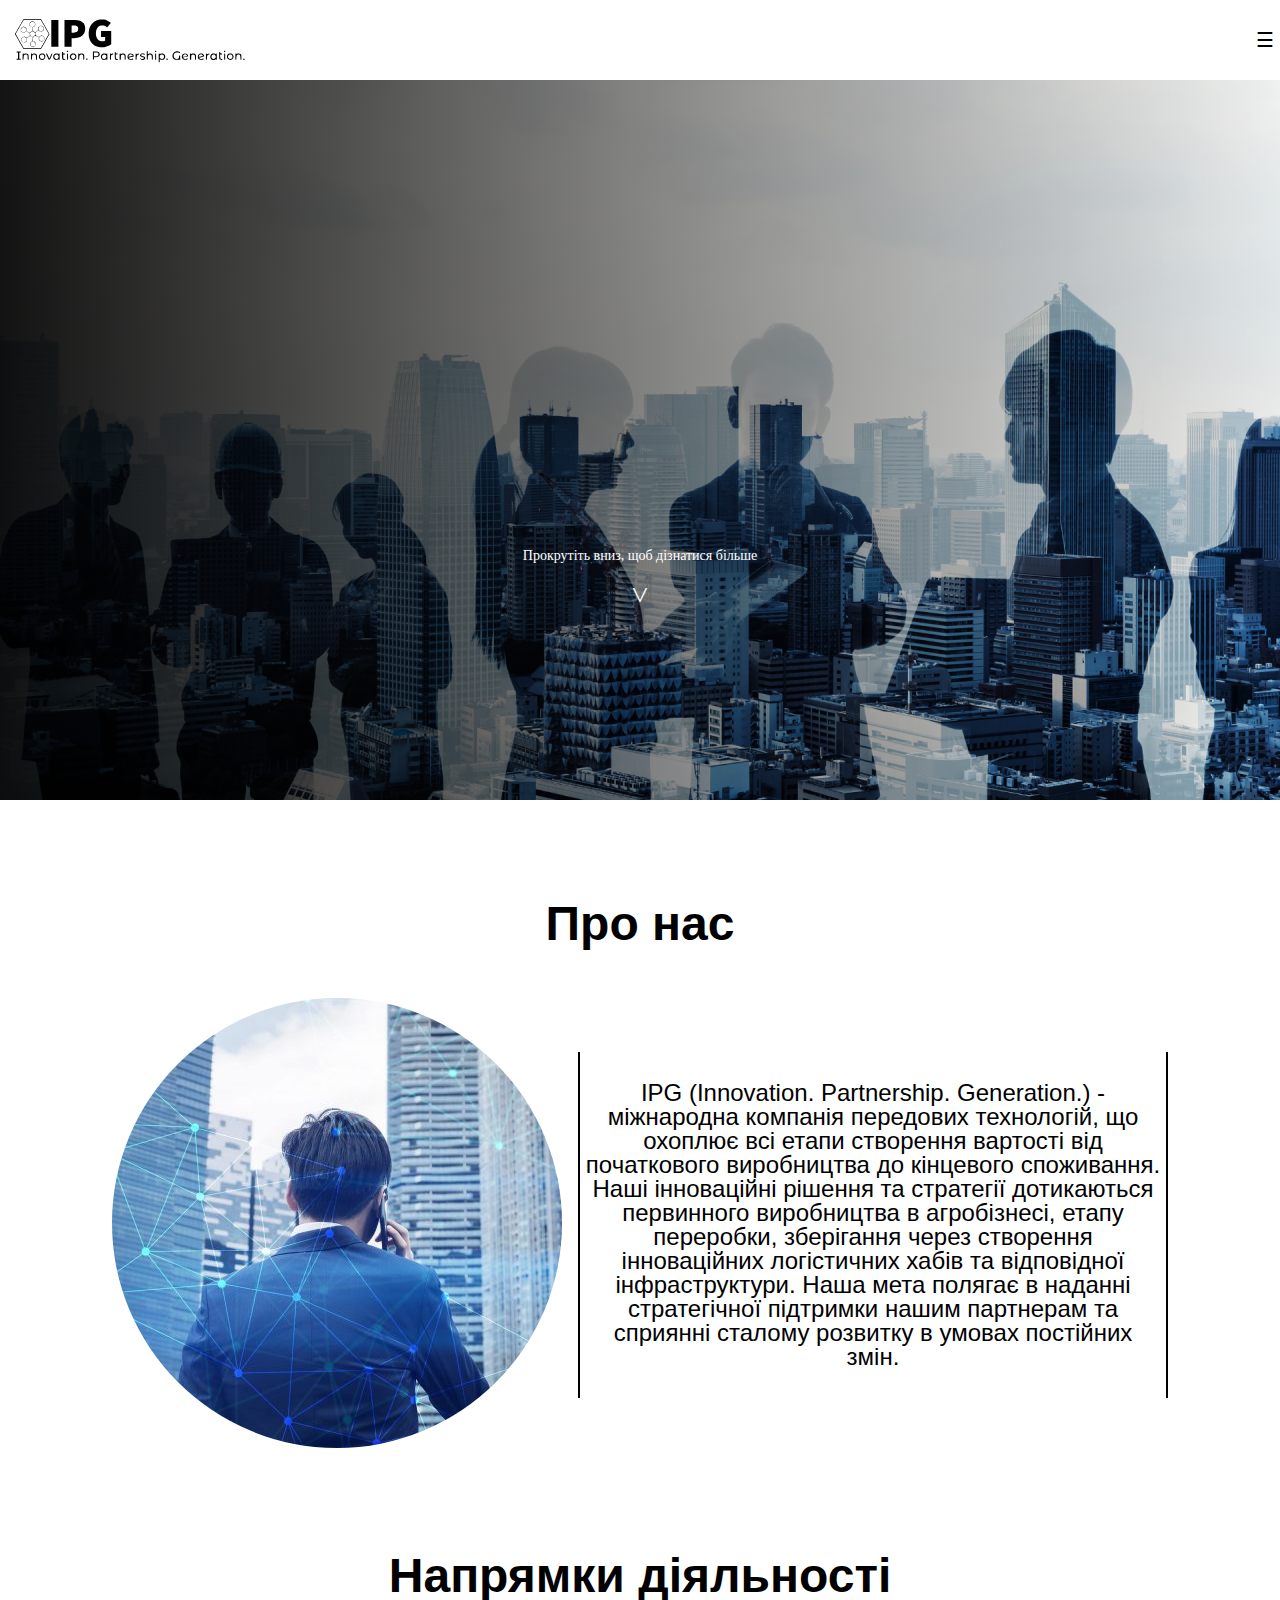
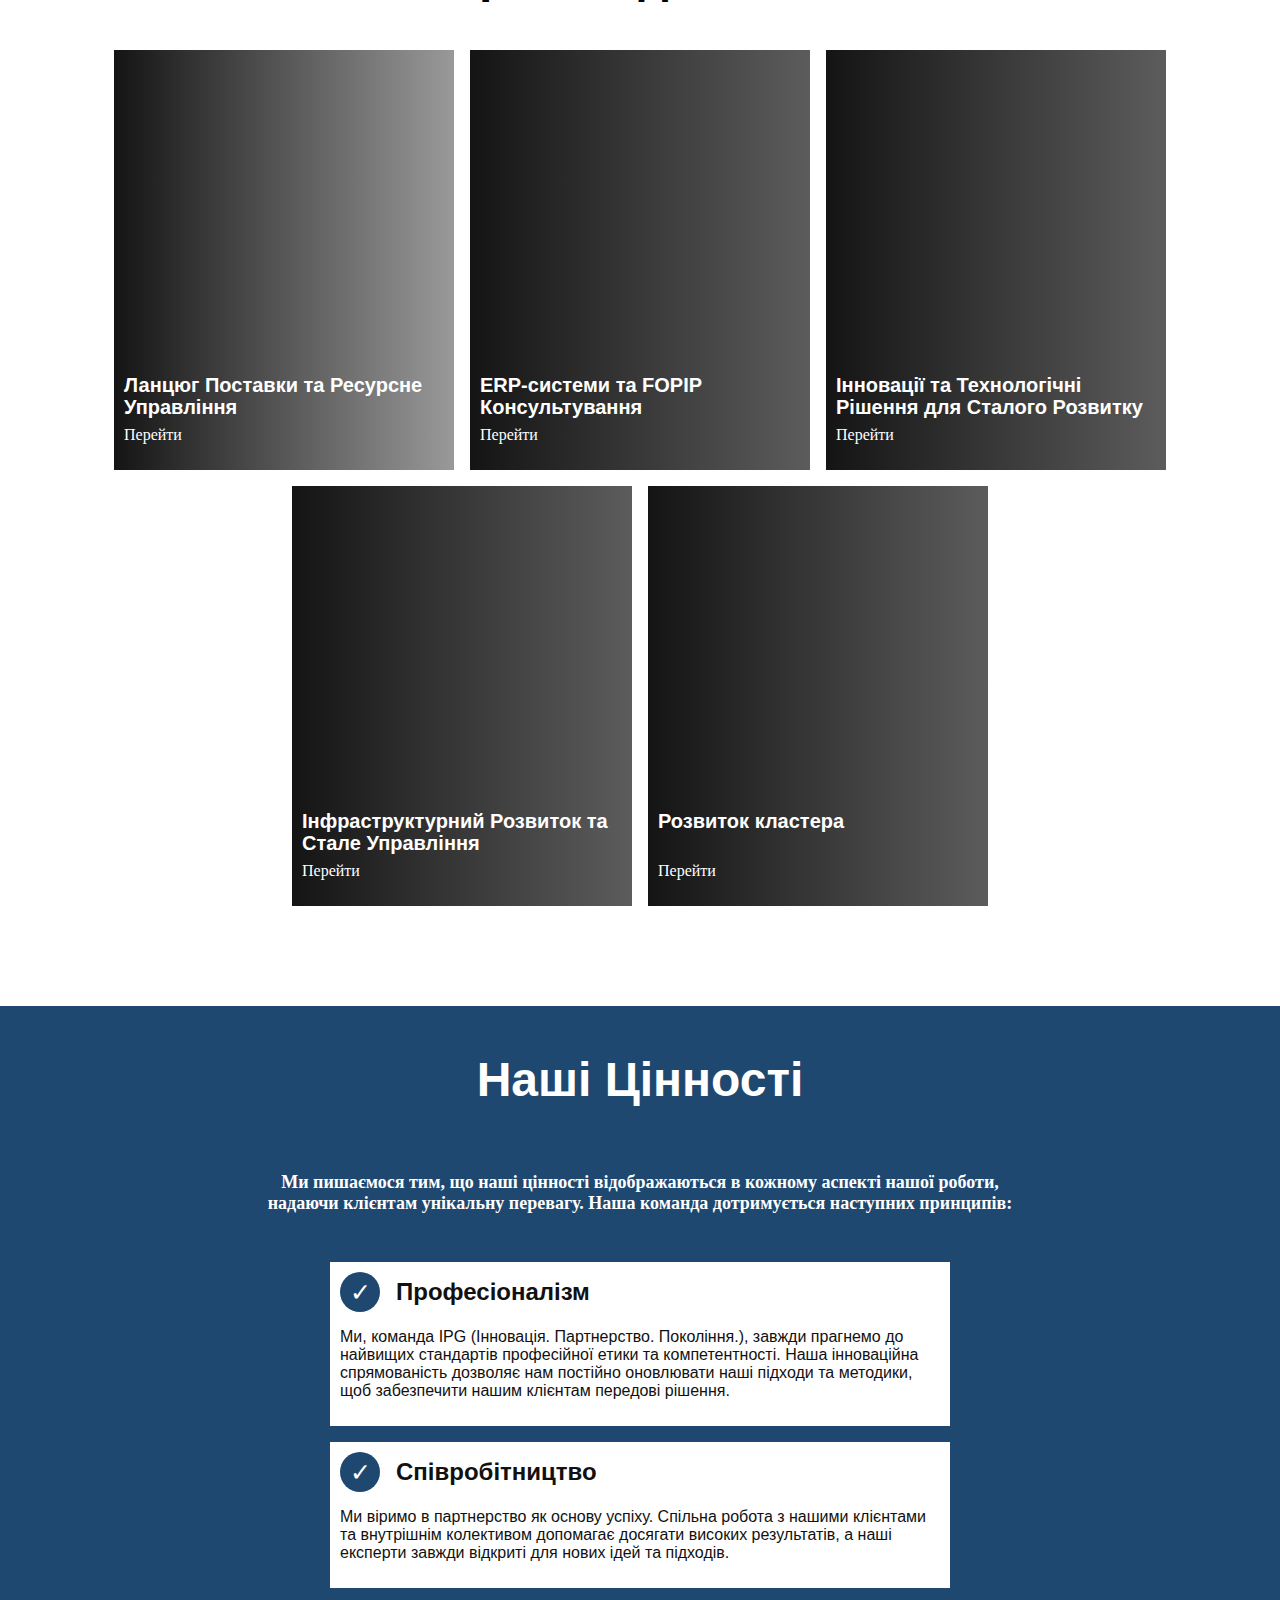
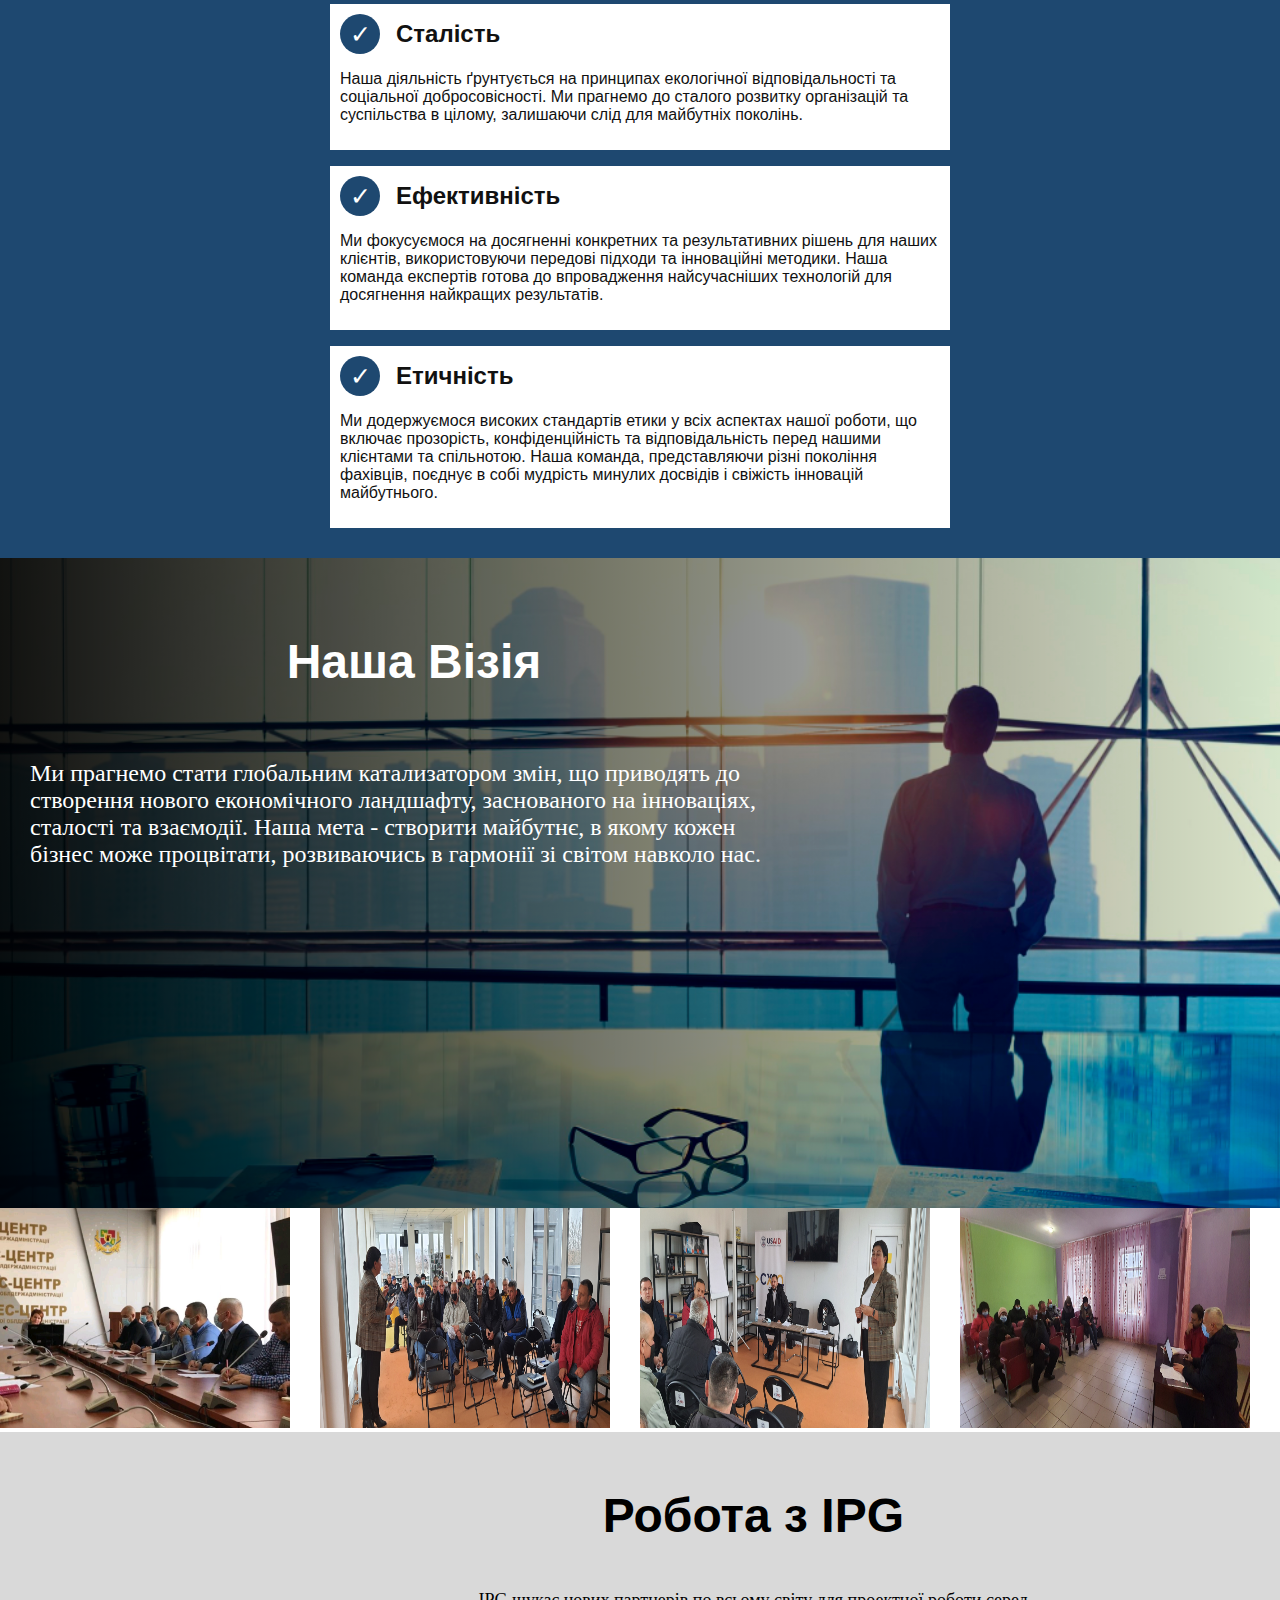
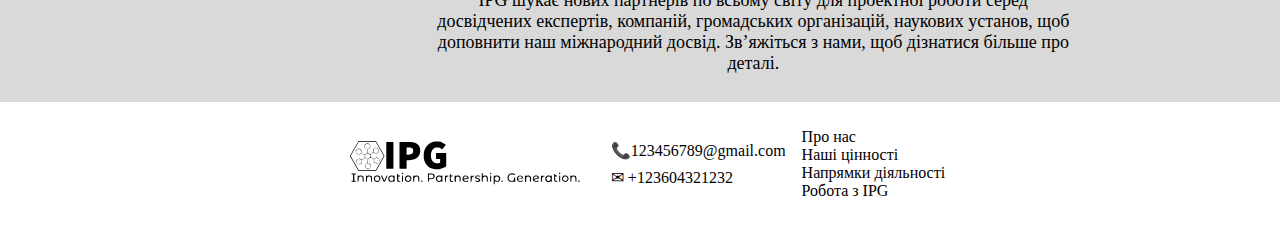
==== index.html @ cc27a03c "2" ====
<!DOCTYPE html>
<html lang="en">

<head>
    <title>IPG</title>
    <link rel="stylesheet" href="styles.css">
    <meta charset="UTF-8">
    <meta name="viewport" content="width=device-width">
</head>
<body>
<div class="head w-100 d-flex a-center j-space-between">
    <img class="w-100 logo-svg" src="images/logo-IPG-2.svg">
    <button class="menu" onclick="openNav()">
        <span class="menu-2">☰</span>
    </button>
</div>

<div id="mySidebar" class="sidebar">
    <a href="javascript:void(0)" class="closebtn" onclick="closeNav()">×</a>
    <div class="container-menu-link">
        <a href="#">Про нас</a>
        <a href="#">Напрямки діяльності</a>
        <a href="#">Наші цінності</a>
        <a href="#">Наша візія</a>
        <a href="#">Робота з IPG</a>
        <a href="#">Контакти</a>
    </div>

</div>

<div class="box-wrapper">

    <div class="w-100">
        <div class="w-100 box-container d-flex a-center j-center f-column">
            <div class="welcome-container">
                <h1 class="welcome">Ласкаво просимо до <span class="ipg">IPG</span></h1>
                <div class="welcome-container-1"></div>
                <span class="innovation">Innovation.</span>
                <span class="partnership">Partnership.</span>
                <span class="generation">Generation.</span>
            </div>
            <div class="next d-flex f-column a-center">
                <p>Прокрутіть вниз, щоб дізнатися більше</p>
                <a>
                    <span class="arrow">&#709;</span>
                </a>
            </div>
        </div>
        <div class="box-body w-100 d-flex j-center f-column a-center">
            <div class="container-about-us d-flex f-column a-center" id="aboutUS">
                <h3 class="welcome1">Про нас</h3>
                <div class="box-about-us d-flex a-center f-row f-wrap j-center">
                    <div class="img-about">
                        <img class="img-about1 w-100" src="images/featured-image-scaled-450x450.jpeg">
                    </div>
                    <div class="text-about">
                        <p>IPG (Innovation. Partnership. Generation.) - міжнародна компанія передових технологій,
                            що охоплює всі етапи створення вартості від початкового виробництва до кінцевого споживання.
                            Наші інноваційні рішення та стратегії дотикаються первинного виробництва в агробізнесі,
                            етапу переробки, зберігання через створення інноваційних логістичних хабів та відповідної
                            інфраструктури. Наша мета полягає в наданні стратегічної підтримки нашим партнерам
                            та сприянні сталому розвитку в умовах постійних змін.</p>
                    </div>
                </div>
            </div>
            <div class="routes w-100 d-flex f-column a-center" id="router">
                <h3 class="welcome1">Напрямки діяльності</h3>
                <div class="routes-box ">

                    <div>
                        <a class="link-route" href="#">
                            <div class="routes-container d-flex f-column logist">
                                <div class="container-router-text">
                                    <p class="router-text">Ланцюг Поставки та Ресурсне Управління</p>
                                </div>
                                <div class="open">
                                    <p>Перейти</p>
                                </div>
                            </div>
                        </a>
                    </div>

                    <div>
                        <a class="link-route" href="#">
                            <div class="routes-container d-flex f-column fopip">
                                <div class="container-router-text">
                                    <p class="router-text">ERP-системи та FOPIP Консультування</p>
                                </div>
                                <div class="open">
                                    <p>Перейти</p>
                                </div>
                            </div>
                        </a>
                    </div>

                    <div>
                        <a class="link-route" href="#">
                            <div class="routes-container d-flex f-column innovation1">
                                <div class="container-router-text">
                                    <p class="router-text">Інновації та Технологічні Рішення для Сталого Розвитку</p>
                                </div>
                                <div class="open">
                                    <p>Перейти</p>
                                </div>
                            </div>
                        </a>
                    </div>

                    <div>
                        <a class="link-route" href="#">
                            <div class="routes-container d-flex f-column infrustructure">
                                <div class="container-router-text">
                                    <p class="router-text">Інфраструктурний Розвиток та Стале Управління</p>
                                </div>
                                <div class="open">
                                    <p>Перейти</p>
                                </div>
                            </div>
                        </a>
                    </div>

                    <div>
                        <a class="link-route" href="#">
                            <div class="routes-container d-flex f-column cluster">
                                <div class="container-router-text">
                                    <p class="router-text">Розвиток кластера</p>
                                </div>
                                <div class="open">
                                    <p>Перейти</p>
                                </div>
                            </div>
                        </a>
                    </div>
                </div>
            </div>

            <div class="skills w-100" id="skills">
                <div class="name-skill">
                    <h3 class="welcome1">Наші Цінності</h3>
                    <p>Ми пишаємося тим, що наші цінності відображаються в кожному аспекті нашої роботи, надаючи
                        клієнтам унікальну перевагу. Наша команда дотримується наступних принципів:</p>
                </div>

                <div class="skill-container">
                    <div class="skill-text">
                        <div class="container-text-skills">
                            <div class="correct"><span>&#10003;</span></div>
                            <h4 class="title-slide">Професіоналізм</h4>
                        </div>
                        <p class="text">Ми, команда IPG (Інновація. Партнерство. Покоління.), завжди прагнемо до
                            найвищих стандартів професійної етики та компетентності. Наша інноваційна спрямованість
                            дозволяє нам постійно оновлювати наші підходи та методики, щоб забезпечити нашим клієнтам
                            передові рішення.
                        </p>
                    </div>
                    <div class="skill-text">
                        <div class="container-text-skills">
                            <div class="correct"><span>&#10003;</span></div>
                            <h4 class="title-slide">Співробітництво</h4>
                        </div>
                        <p class="text">Ми віримо в партнерство як основу успіху. Спільна робота з нашими клієнтами
                            та внутрішнім колективом допомагає досягати високих результатів, а наші експерти завжди
                            відкриті для нових ідей та підходів.</p>
                    </div>

                    <div class="skill-text">
                        <div class="container-text-skills">
                            <div class="correct"><span>&#10003;</span></div>
                            <h4 class="title-slide">Сталість</h4>
                        </div>

                        <p class="text">Наша діяльність ґрунтується на принципах екологічної відповідальності та
                            соціальної добросовісності. Ми прагнемо до сталого розвитку організацій та суспільства
                            в цілому, залишаючи слід для майбутніх поколінь.</p>
                    </div>

                    <div class="skill-text">
                        <div class="container-text-skills">
                            <div class="correct"><span>&#10003;</span></div>
                            <h4 class="title-slide">Ефективність</h4>
                        </div>

                        <p class="text">Ми фокусуємося на досягненні конкретних та результативних рішень для наших
                            клієнтів, використовуючи передові підходи та інноваційні методики. Наша команда експертів
                            готова до впровадження найсучасніших технологій для досягнення найкращих результатів.</p>
                    </div>

                    <div class="skill-text">
                        <div class="container-text-skills">
                            <div class="correct"><span>&#10003;</span></div>
                            <h4 class="title-slide">Етичність</h4>
                        </div>

                        <p class="text">Ми додержуємося високих стандартів етики у всіх аспектах нашої роботи,
                            що включає прозорість, конфіденційність та відповідальність перед нашими клієнтами
                            та спільнотою. Наша команда, представляючи різні покоління фахівців, поєднує в собі
                            мудрість минулих досвідів і свіжість інновацій майбутнього.</p>
                    </div>
                </div>
            </div>

            <div class="vision">
                <div class="vision-container">
                    <h3 class="welcome1">Наша Візія</h3>
                    <p>Ми прагнемо стати глобальним катализатором змін, що приводять до створення нового економічного
                        ландшафту, заснованого на інноваціях, сталості та взаємодії. Наша мета - створити майбутнє,
                        в якому кожен бізнес може процвітати, розвиваючись в гармонії зі світом навколо нас.</p>
                </div>

            </div>

            <div class="slide">
                <div class="slider">
                    <div class="slider_item">
                        <img class="slide-img" src="images/slide/photo1.jpg">
                    </div>
                    <div class="slider_item">
                        <img class="slide-img" src="images/slide/photo2.jpg">
                    </div>
                    <div class="slider_item">
                        <img class="slide-img" src="images/slide/photo3.jpg">
                    </div>
                    <div class="slider_item">
                        <img class="slide-img" src="images/slide/photo4.jpg">
                    </div>
                    <div class="slider_item">
                        <img class="slide-img" src="images/slide/photo5.jpg">
                    </div>
                    <div class="slider_item">
                        <img class="slide-img" src="images/slide/photo6.jpg">
                    </div>
                    <div class="slider_item">
                        <img class="slide-img" src="images/slide/photo7.jpg">
                    </div>
                    <div class="slider_item">
                        <img class="slide-img" src="images/slide/photo8.jpg">
                    </div>
                    <div class="slider_item">
                        <img class="slide-img" src="images/slide/photo9.jpg">
                    </div>
                    <div class="slider_item">
                        <img class="slide-img" src="images/slide/photo10.jpg">
                    </div>
                    <div class="slider_item">
                        <img class="slide-img" src="images/slide/photo11.jpg">
                    </div>
                    <div class="slider_item">
                        <img class="slide-img" src="images/slide/photo12.jpg">
                    </div>
                    <div class="slider_item">
                        <img class="slide-img" src="images/slide/photo13.jpg">
                    </div>
                    <div class="slider_item">
                        <img class="slide-img" src="images/slide/photo14.jpg">
                    </div>
                    <div class="slider_item">
                        <img class="slide-img" src="images/slide/photo15.jpg">
                    </div>
                    <div class="slider_item">
                        <img class="slide-img" src="images/slide/photo16.jpg">
                    </div>
                    <div class="slider_item">
                        <img class="slide-img" src="images/slide/photo17.jpg">
                    </div>
                    <div class="slider_item">
                        <img class="slide-img" src="images/slide/photo18.jpg">
                    </div>
                    <div class="slider_item">
                        <img class="slide-img" src="images/slide/photo19.jpg">
                    </div>
                    <div class="slider_item">
                        <img class="slide-img" src="images/slide/photo20.jpg">
                    </div>
                    <div class="slider_item">
                        <img class="slide-img" src="images/slide/photo21.jpg">
                    </div>
                    <div class="slider_item">
                        <img class="slide-img" src="images/slide/photo22.jpg">
                    </div>
                    <div class="slider_item">
                        <img class="slide-img" src="images/slide/photo23.jpg">
                    </div>
                </div>
            </div>
            <div class="work-with w-100 d-flex f-row a-center f-wrap j-space-evenly" id="work">
                <div class="container-img">
<!--                    <img class="w-100 imgabout2" src="images/hiclipart_com-2.webp">-->
                </div>
                <div class="text-work">
                    <h3 class="welcome1">Робота з IPG</h3>
                    <p>IPG шукає нових партнерів по всьому світу для проектної роботи серед досвідчених
                        експертів, компаній, громадських організацій, наукових установ, щоб доповнити наш міжнародний досвід.
                        Зв’яжіться з нами, щоб дізнатися більше про деталі.</p>
                </div>
            </div>
        </div>
        <div class="footer w-100 d-flex f-row f-wrap a-center j-center" id="contact">
            <div class="social-media">
                <img class="w-100 logo-svg" src="images/logo-IPG-2.svg">
            </div>
            <div class="container-footer d-flex f-column">
                <div class="d-flex a-center">
                    <span>&#128222;</span>
                    <a>123456789@gmail.com</a>
                </div>
                <div class="text">
                    <span>&#9993;</span>
                    <a>+123604321232</a>
                </div>
            </div>
            <div class="d-flex f-column">
                <a class="link-foot" (click)="scrollToAboutUs()" href="javascript:void(0)">Про нас</a>
                <a class="link-foot" (click)="scrollToSkills()" href="javascript:void(0)">Наші цінності</a>
                <a class="link-foot" (click)="scrollToRouter()" href="javascript:void(0)">Напрямки діяльності</a>
                <a class="link-foot" (click)="scrollToWork()" href="javascript:void(0)">Робота з IPG</a>
            </div>
        </div>
    </div>


</div>
    <script src="https://code.jquery.com/jquery-3.7.1.min.js"></script>
    <script src="slick.min.js"></script>
    <script src="script.js"></script>

</body>

</html>
---- styles.css ----
.sidebar {
    height: 100%;
    width: 0;
    position: fixed;
    z-index: 100000;
    top: 0;
    right: 0;
    background-color: black;
    overflow-x: hidden;
    transition: 0.5s;
    padding-top: 60px;
}

.container-menu-link{
    display: flex;
    flex-direction: column;
    align-items: center;
}

.sidebar a {
    padding: 8px 8px 8px 32px;
    text-decoration: none;
    font-size: 15px;
    color: #FFFFFF;
    display: block;
    transition: 0.3s;
}

.sidebar a:hover {
    color: gray;
}

.sidebar .closebtn {
    position: absolute;
    top: 0;
    right: 25px;
    font-size: 36px;
    margin-left: 50px;
}

.openbtn {
    font-size: 20px;
    cursor: pointer;
    background-color: #111;
    color: white;
    padding: 10px 15px;
    border: none;
}

.openbtn:hover {
    background-color: #444;
}

#main {
    transition: margin-left .5s;
    padding: 16px;
}

a{
    text-decoration: none;
}

body{
    height: 100%;
    margin: 0;
}

.box-wrapper{
    overflow-x: hidden;
}

.head {
    background: #FFFFFF;
    position: sticky;
    top: -1px;
    z-index: 9999;
}

.logo-svg {
    max-width: 260px;
    height: 80px;
}

.menu {
    border: none;
    background: none;
    cursor: pointer;
}

.menu-2{
    font-size: 20px;
}

.menu:hover {
    color: #ffdd00;
}

.box-container {
    background: linear-gradient(to right, rgb(0 0 0 / 92%), rgba(0, 0, 0, 0)),
    url('images/ipg-background.png') center;
    background-size: cover;
    background-repeat: no-repeat;
    max-width: 2560px;
    height: 720px;
    overflow: hidden;
    gap: 3rem;
}

.box-body {
    background: #FFFFFF;
    overflow: hidden;
}

.container-about-us {
    padding-top: 50px;
}

.box-about-us {
    width: 90%;
    gap: 1rem;
}

.img-about1 {
    border-radius: 100%;
    max-width: 450px;
}

.text-about {
    width: 50%;
    font-family: Founders Grotesk XCondensed, sans-serif;
    font-size: 1.5rem;
    line-height: 1;
    padding: 5px;
    text-align: center;
    border-right: 2px solid black;
    border-left: 2px solid black;
}

@media (max-width: 1066px) {
    .text-about {
        width: 80%;
    }
}

@media (max-width: 680px) {
    .text-about {
        width: 80%;
        font-size: 1rem;
    }
}

h3 {
    font-size: 2.25rem;
}

.work-with {
    text-align: center;
    background: #d9d9d9;
    padding: 10px;
    border-radius: 10px;
}

.text-work {
    font-size: 18px;
    width: 50%;
}

.imgabout2 {
    max-width: 450px;
}

.container-img {
    padding: 10px;
}

@media (max-width: 789px) {
    .text-work {
        width: 80%;
    }
}

.footer {
    background: #FFFFFF;
    align-content: center;
    gap: 1rem;
    overflow: hidden;
    padding: 20px 0;
}

.container-footer {
    gap: 0.5rem;
}

.welcome {
    color: #fff;
    font-size: 4.0625rem;
    font-weight: 700;
    line-height: 1;
    opacity: 0;
    animation: slideInLeft 5s forwards;
}

@keyframes slideInLeft {
    to {
        opacity: 1;
    }
}

.ipg {
    color: black;
    font-size: 4.0625rem;
}

.welcome-container {
    margin-left: 20px;
    overflow: hidden;
    position: relative;
}

.arrow {
    font-size: 30px;
    color: #FFFFFF;
}

.welcome-container-1 {
    display: flex;
    flex-direction: row;
    align-items: center;
}

.innovation,
.partnership,
.generation {
    display: inline-block;
    opacity: 0;
    color: #fff;
    font-size: 4.0625rem;
    line-height: 1;
}

@keyframes slideFromLeft {
    0% {
        transform: translateX(-100%);
        opacity: 0;
    }
    100% {
        transform: translateX(0);
        opacity: 1;
    }
}

@keyframes slideFromBottom {
    0% {
        transform: translateY(100%);
        opacity: 0;
    }
    100% {
        transform: translateY(0);
        opacity: 1;
    }
}

@keyframes slideFromRight {
    0% {
        transform: translateX(100%);
        opacity: 0;
    }
    100% {
        transform: translateX(0);
        opacity: 1;
    }
}

.innovation {
    animation: slideFromLeft 1s ease-in-out forwards;
}

.partnership {
    animation: slideFromBottom 1s ease-in-out 1s forwards;
}

.generation {
    animation: slideFromRight 1s ease-in-out 2s forwards;
}

@media (max-width: 400px) {
    .innovation,
    .partnership,
    .generation {
        display: inline-block;
        opacity: 0;
        color: #fff;
        font-size: 3.0625rem;
        line-height: 1;
    }
}

.next {
    color: #FFFFFF;
    font-size: 14px;
}

.skills {
    background: #1e4870;
    background-size: cover;
    background-repeat: no-repeat;
    max-width: 2560px;
    /*height: 720px;*/
    overflow: hidden;
    /*gap: 3rem;*/
    margin-top: 50px;
    display: flex;
    align-items: center;
    flex-direction: column;
}

/*.slick-dots li.slick-active button:before {*/
/*    color: #fafafa;*/
/*    opacity: 0.75;*/
/*}*/

/*.slick-dots li button:before {*/
/*    position: absolute;*/
/*    top: 0;*/
/*    left: 0;*/
/*    content: "•";*/
/*    width: 20px;*/
/*    height: 20px;*/
/*    font-family: "slick";*/
/*    font-size: 12px;*/
/*    line-height: 20px;*/
/*    text-align: center;*/
/*    color: #fff;*/
/*    opacity: 0.25;*/
/*    -webkit-font-smoothing: antialiased;}*/

/*.slick-next {*/
/*    right: 800px;*/
/*}*/

.welcome1 {
    font-family: Founders Grotesk XCondensed, sans-serif;
    font-size: 3rem;
    font-weight: 700;
    margin-top: 50px;
    margin-bottom: 50px;
    line-height: 1;
}

.img-routes {
    max-width: 500px;
    height: 482px;
    transition: transform 0.3s;
}

.routes-container:hover .img-routes {
    transform: scale(1.03);
}

.routes {
    background: #FFFFFF;
    padding-top: 50px;
    padding-bottom: 50px;
}

.routes-container {
    width: 320px;
    /*border-left: 1px solid black;*/
    /*border-right: 1px solid black;*/
    padding: 10px;
    gap: 1rem;
    height: 400px;
    position: relative;
    color: #FFFFFF;
    justify-content: flex-end;
}

.logist{
    background:linear-gradient(to right, rgb(0 0 0 / 92%), rgba(0, 0, 0, 0.4)),
    url('images/resourse.jpg') center;
}

.fopip{
    background:linear-gradient(to right, rgb(0 0 0 / 92%), rgba(0, 0, 0, 0.64)),
    url('images/erpfopip5.jpg') center no-repeat;
}

.innovation1{
    background:linear-gradient(to right, rgb(0 0 0 / 92%), rgba(0, 0, 0, 0.64)),
    url('images/innovation2222.jpg') center no-repeat;
}

.infrustructure{
    background:linear-gradient(to right, rgb(0 0 0 / 92%), rgba(0, 0, 0, 0.64)),
    url('images/infrustructure11111.jpg') center;
}

.cluster{
    background:linear-gradient(to right, rgb(0 0 0 / 92%), rgba(0, 0, 0, 0.64)),
    url('images/cluster12345.jpg') center;
}

.cluster:hover{
    background:linear-gradient(to right, rgba(226, 43, 43, 0.61), rgba(255, 221, 0, 0.4)),
    url('images/cluster12345.jpg') center;
}

.logist:hover{
    background:linear-gradient(to right, rgba(226, 43, 43, 0.61), rgba(255, 221, 0, 0.4)),
    url('images/resourse.jpg') center;
}

.fopip:hover{
    background:linear-gradient(to right, rgba(226, 43, 43, 0.61), rgba(255, 221, 0, 0.4)),
    url('images/erpfopip5.jpg') center no-repeat;
}

.innovation1:hover{
    background:linear-gradient(to right, rgba(226, 43, 43, 0.61), rgba(255, 221, 0, 0.4)),
    url('images/innovation2222.jpg') center no-repeat;
}

.infrustructure:hover{
    background:linear-gradient(to right, rgba(226, 43, 43, 0.61), rgba(255, 221, 0, 0.4)),
    url('images/infrustructure11111.jpg') center;
}

.routes-box {
    display: flex;
    flex-direction: row;
    flex-wrap: wrap;
    justify-content: center;
    gap: 1rem;
}

.router-text {
    font-family: Founders Grotesk XCondensed, sans-serif;
    font-size: 1.25rem;
    font-weight: 600;
    line-height: 1.1;
}

.open {
    width: 15%;
    cursor: pointer;
}

.link-route {
    text-decoration: none;
    color: black;
}

.container-router-text {
    height: 40px;
}

.routes-container:hover .open {
    border-bottom: 3px solid #FFFFFF;
    animation: slideIn 0.3s ease;
}

@keyframes slideIn {
    0% {
        transform: scaleX(0);
    }
    100% {
        transform: scaleX(1);
    }
}

mat-drawer {
    background: #000000;
}

.container-link {
    gap: 1rem;
    padding: 30px;
}

.link-site {
    text-decoration: none;
    font-size: 1.25rem;
    color: #FFFFFF;
}

.link-site:hover {
    color: rgba(255, 255, 255, 0.48);
}

.closebutton {
    font-size: 2rem;
    margin-left: 10px;
    margin-top: 10px;
}

.link-foot {
    text-decoration: none;
    color: black;
    cursor: pointer;
}

.link-foot:hover {
    color: gray;
}

.d-flex {
    display: flex;
}

.a-center {
    align-items: center;
}

.a-f-start {
    align-items: flex-start;
}

.f-column {
    flex-direction: column;
}

.f-row {
    flex-direction: row;
}

.j-center {
    justify-content: center;
}

.j-space-between {
    justify-content: space-between;
}

.j-space-evenly {
    justify-content: space-evenly;
}

.f-wrap {
    flex-wrap: wrap;
}

.w-100 {
    width: 100%;
}

.carousel-container {
    display: flex;
    overflow: hidden;
    width: 100%;
    max-width: 600px;
    font-family: Founders Grotesk XCondensed, sans-serif;
}

.slide {
    /*padding: 20px;*/
    /*text-align: center;*/
    /*box-sizing: border-box;*/
    /*transition: transform 0.5s;*/
    /*flex-direction: column;*/
    /*color: #FFFFFF;*/
    /*height: 300px;*/
    width: 100%;
    height: 100%;
}

.slide-img{
    max-width: 290px;
    width: 100%;
    height: 220px;
}

.slider .slick-arrow{
    position: absolute;
    right: 3000px;
}

.slick-prev{
    display: none;
}

.slick-next{
    display: none;
}

.title-slide{
    margin: 0;
    font-weight: 600;
    font-size: 1.5rem;
}

.name-skill{
    color: #FFFFFF;
    display: flex;
    flex-direction: column;
    text-align: center;
    width: 60%;
    font-size: 1.125rem;
    font-weight: 600;
}

.skill-text{
    max-width: 600px;
    width: 100%;
    background: #FFFFFF;
    display: flex;
    flex-direction: column;
    /*align-items: center;*/
    /*text-align: center;*/
    padding: 10px;
}

.skill-container{
    display: flex;
    flex-direction: row;
    flex-wrap: wrap;
    justify-content: center;
    gap: 1rem;
    padding: 30px;
    font-family: 'Open Sans',sans-serif;
    color: #111111;;
}

.correct{
    width: 40px;
    height: 40px;
    background: #1e4870;
    display: flex;
    align-items: center;
    justify-content: center;
    font-size: 25px;
    border-radius: 100px;
    color: #FFFFFF;
}

.container-text-skills{
    display: flex;
    align-items: center;
    flex-direction: row;
    flex-wrap: wrap;
    gap: 1rem;
}

.text{
    font-weight: 100;
}

@media (max-width: 500px) {
    .title-slide {
        font-size: 1rem;
    }

    .text{
        font-size: 12px;
    }
}

.vision{
    background:linear-gradient(to right, rgb(0 0 0 / 92%), rgba(0, 0, 0, 0)),
    url('images/wepik-export-202311010829294Esu.png') center;
    background-size: cover;
    background-repeat: no-repeat;
    max-width: 2560px;
    width: 100%;
    height: 650px;
    color: #FFFFFF;
}

.vision-container{
    width: 60%;
    display: flex;
    align-items: center;
    flex-direction: column;
    padding: 30px;
    font-size: 1.5rem;
}

.slick-track{
    display: flex;
}
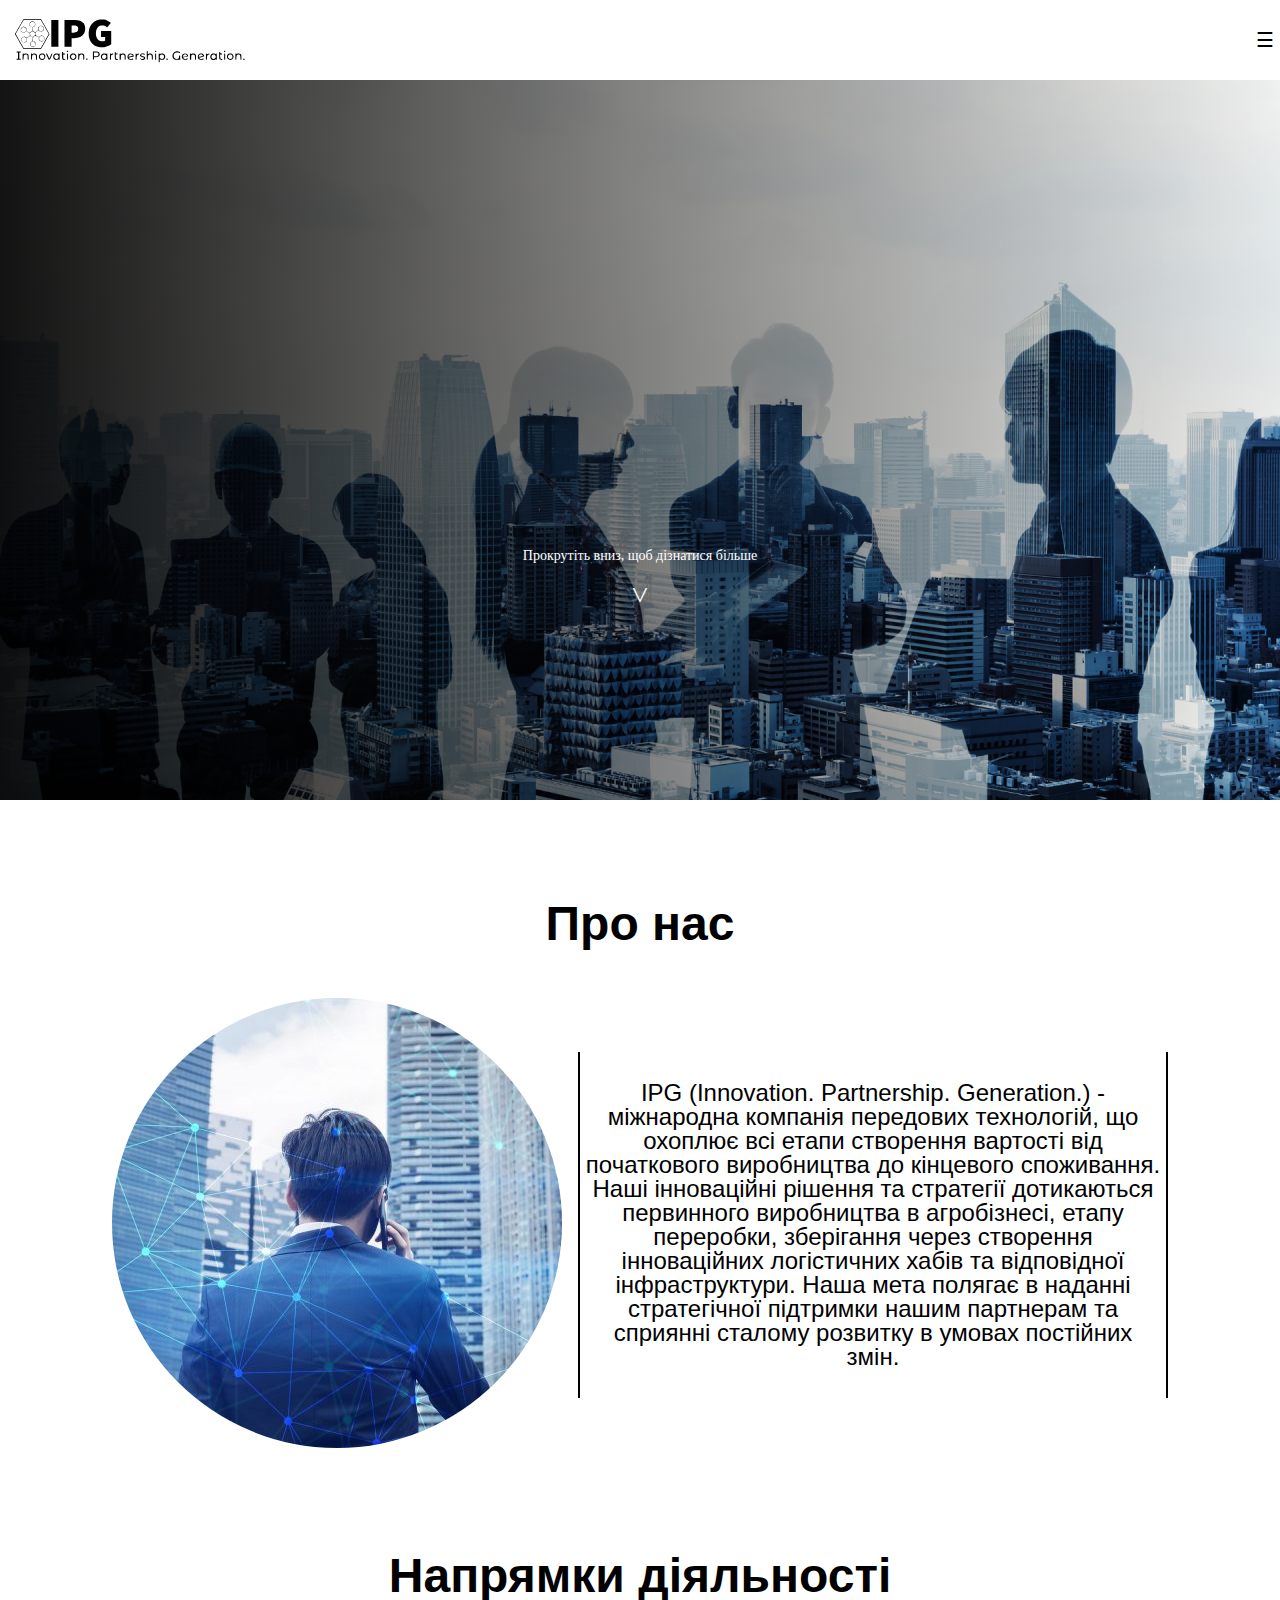
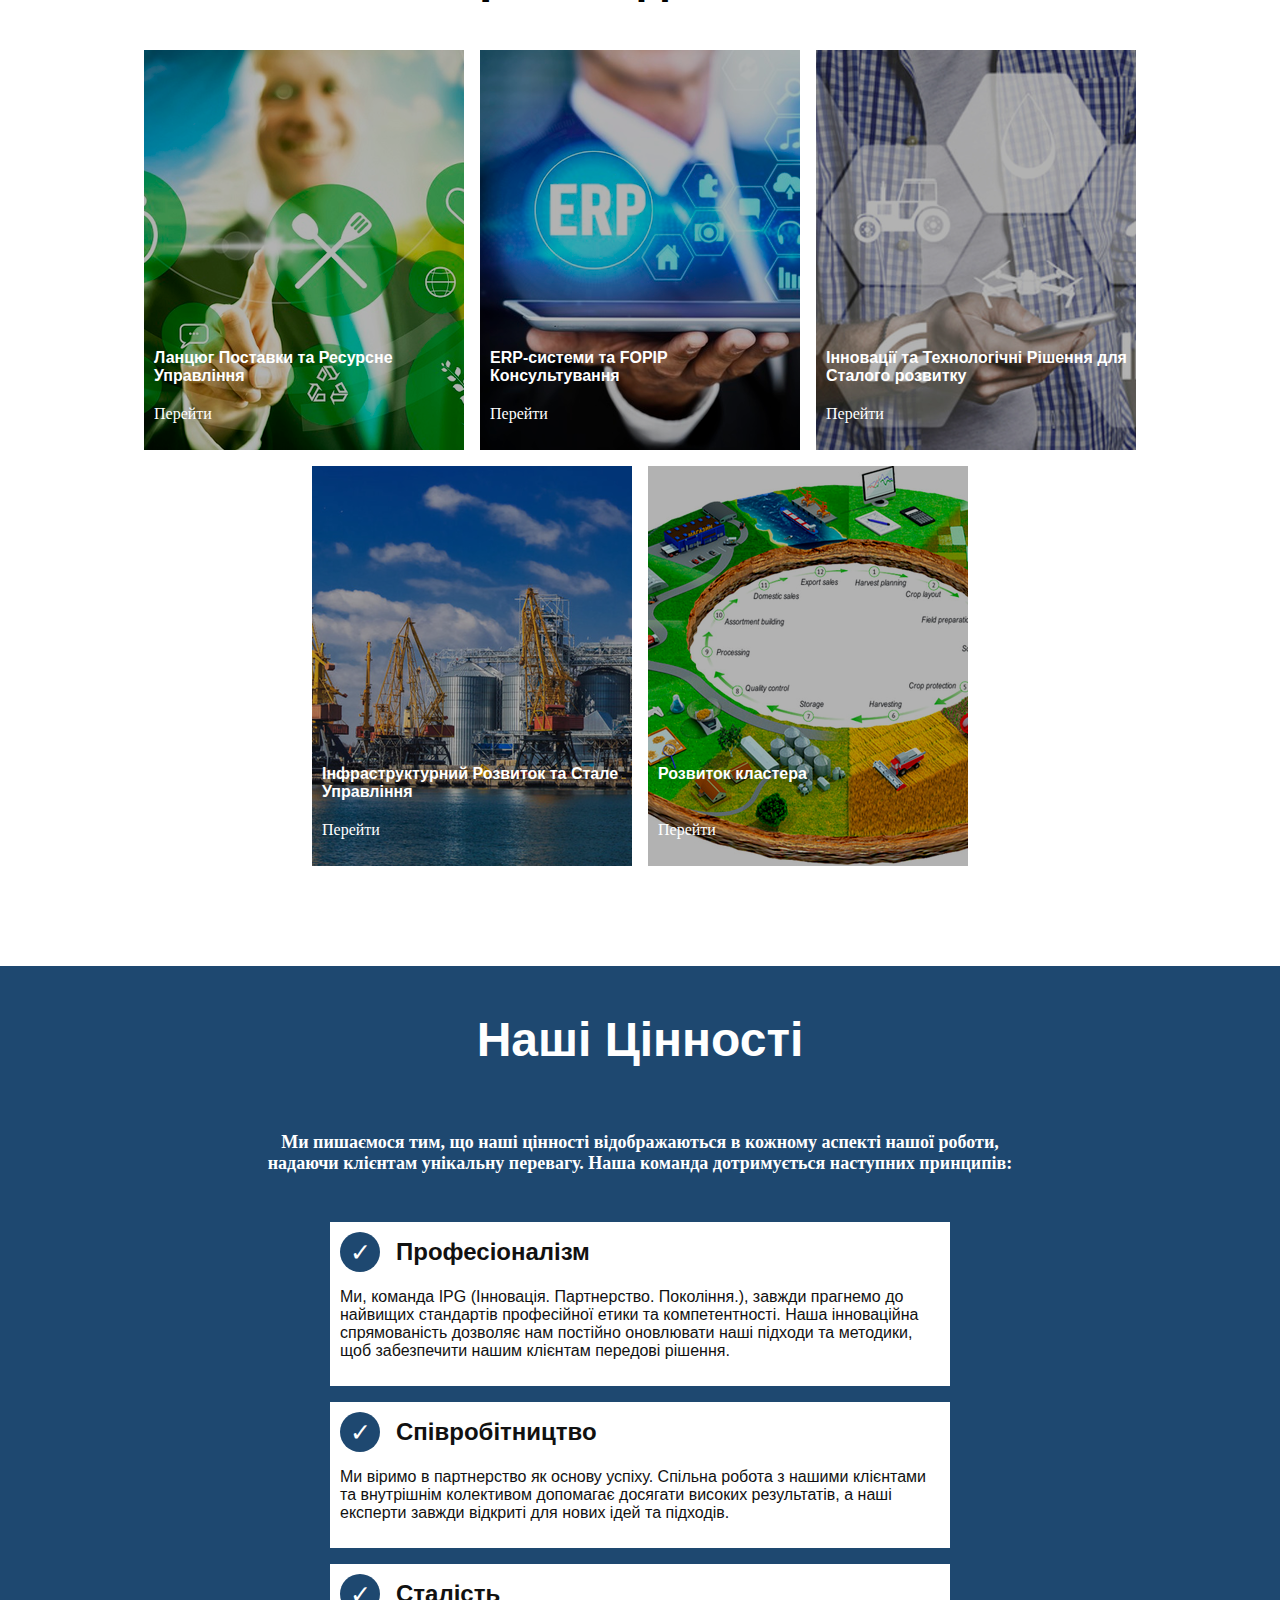
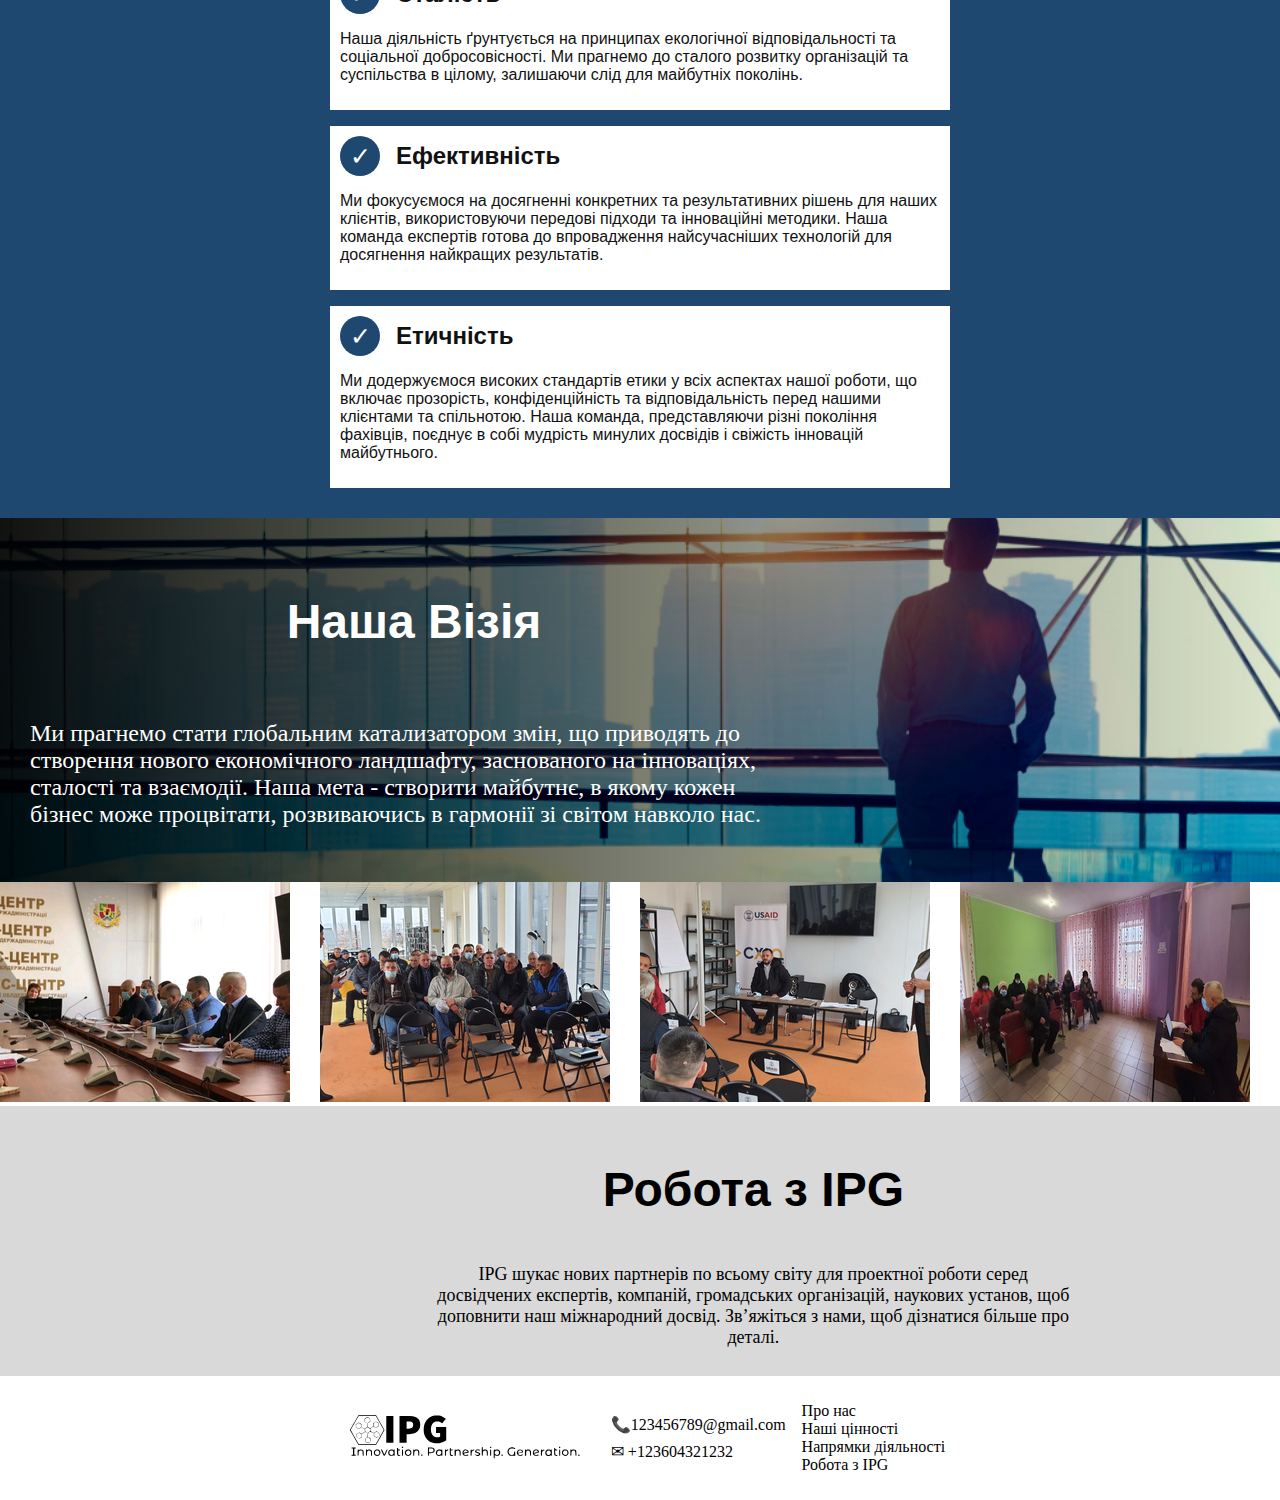
==== commit 91a5611c: "4" ====
--- a/index.html
+++ b/index.html
@@ -67,9 +67,10 @@
                 <h3 class="welcome1">Напрямки діяльності</h3>
                 <div class="routes-box ">
 
-                    <div>
-                        <a class="link-route" href="#">
-                            <div class="routes-container d-flex f-column logist">
+                    <div class="box">
+                        <a class="link-route" href="#">
+                            <img class="photo-way" src="images/resoursefix.png">
+                            <div class="routes-container">
                                 <div class="container-router-text">
                                     <p class="router-text">Ланцюг Поставки та Ресурсне Управління</p>
                                 </div>
@@ -80,9 +81,10 @@
                         </a>
                     </div>
 
-                    <div>
-                        <a class="link-route" href="#">
-                            <div class="routes-container d-flex f-column fopip">
+                    <div class="box">
+                        <a class="link-route" href="#">
+                            <img class="photo-way" src="images/fopipfix.png">
+                            <div class="routes-container">
                                 <div class="container-router-text">
                                     <p class="router-text">ERP-системи та FOPIP Консультування</p>
                                 </div>
@@ -93,22 +95,24 @@
                         </a>
                     </div>
 
-                    <div>
-                        <a class="link-route" href="#">
-                            <div class="routes-container d-flex f-column innovation1">
-                                <div class="container-router-text">
-                                    <p class="router-text">Інновації та Технологічні Рішення для Сталого Розвитку</p>
-                                </div>
-                                <div class="open">
-                                    <p>Перейти</p>
-                                </div>
-                            </div>
-                        </a>
-                    </div>
-
-                    <div>
-                        <a class="link-route" href="#">
-                            <div class="routes-container d-flex f-column infrustructure">
+                    <div class="box">
+                        <a class="link-route" href="#">
+                            <img class="photo-way" src="images/innovationfix.png">
+                            <div class="routes-container">
+                                <div class="container-router-text">
+                                    <p class="router-text">Інновації та Технологічні Рішення для Сталого розвитку</p>
+                                </div>
+                                <div class="open">
+                                    <p>Перейти</p>
+                                </div>
+                            </div>
+                        </a>
+                    </div>
+
+                    <div class="box">
+                        <a class="link-route" href="#">
+                            <img class="photo-way" src="images/infrustructurefix.png">
+                            <div class="routes-container">
                                 <div class="container-router-text">
                                     <p class="router-text">Інфраструктурний Розвиток та Стале Управління</p>
                                 </div>
@@ -119,9 +123,10 @@
                         </a>
                     </div>
 
-                    <div>
-                        <a class="link-route" href="#">
-                            <div class="routes-container d-flex f-column cluster">
+                    <div class="box">
+                        <a class="link-route" href="#">
+                            <img class="photo-way" src="images/clusterfix.png">
+                            <div class="routes-container">
                                 <div class="container-router-text">
                                     <p class="router-text">Розвиток кластера</p>
                                 </div>
@@ -212,73 +217,73 @@
             <div class="slide">
                 <div class="slider">
                     <div class="slider_item">
-                        <img class="slide-img" src="images/slide/photo1.jpg">
-                    </div>
-                    <div class="slider_item">
-                        <img class="slide-img" src="images/slide/photo2.jpg">
-                    </div>
-                    <div class="slider_item">
-                        <img class="slide-img" src="images/slide/photo3.jpg">
-                    </div>
-                    <div class="slider_item">
-                        <img class="slide-img" src="images/slide/photo4.jpg">
-                    </div>
-                    <div class="slider_item">
-                        <img class="slide-img" src="images/slide/photo5.jpg">
-                    </div>
-                    <div class="slider_item">
-                        <img class="slide-img" src="images/slide/photo6.jpg">
-                    </div>
-                    <div class="slider_item">
-                        <img class="slide-img" src="images/slide/photo7.jpg">
-                    </div>
-                    <div class="slider_item">
-                        <img class="slide-img" src="images/slide/photo8.jpg">
-                    </div>
-                    <div class="slider_item">
-                        <img class="slide-img" src="images/slide/photo9.jpg">
-                    </div>
-                    <div class="slider_item">
-                        <img class="slide-img" src="images/slide/photo10.jpg">
-                    </div>
-                    <div class="slider_item">
-                        <img class="slide-img" src="images/slide/photo11.jpg">
-                    </div>
-                    <div class="slider_item">
-                        <img class="slide-img" src="images/slide/photo12.jpg">
-                    </div>
-                    <div class="slider_item">
-                        <img class="slide-img" src="images/slide/photo13.jpg">
-                    </div>
-                    <div class="slider_item">
-                        <img class="slide-img" src="images/slide/photo14.jpg">
-                    </div>
-                    <div class="slider_item">
-                        <img class="slide-img" src="images/slide/photo15.jpg">
-                    </div>
-                    <div class="slider_item">
-                        <img class="slide-img" src="images/slide/photo16.jpg">
-                    </div>
-                    <div class="slider_item">
-                        <img class="slide-img" src="images/slide/photo17.jpg">
-                    </div>
-                    <div class="slider_item">
-                        <img class="slide-img" src="images/slide/photo18.jpg">
-                    </div>
-                    <div class="slider_item">
-                        <img class="slide-img" src="images/slide/photo19.jpg">
-                    </div>
-                    <div class="slider_item">
-                        <img class="slide-img" src="images/slide/photo20.jpg">
-                    </div>
-                    <div class="slider_item">
-                        <img class="slide-img" src="images/slide/photo21.jpg">
-                    </div>
-                    <div class="slider_item">
-                        <img class="slide-img" src="images/slide/photo22.jpg">
-                    </div>
-                    <div class="slider_item">
-                        <img class="slide-img" src="images/slide/photo23.jpg">
+                        <img class="slide-img" src="images/slide/photo1.png">
+                    </div>
+                    <div class="slider_item">
+                        <img class="slide-img" src="images/slide/photo2.png">
+                    </div>
+                    <div class="slider_item">
+                        <img class="slide-img" src="images/slide/photo3.png">
+                    </div>
+                    <div class="slider_item">
+                        <img class="slide-img" src="images/slide/photo4.png">
+                    </div>
+                    <div class="slider_item">
+                        <img class="slide-img" src="images/slide/photo5.png">
+                    </div>
+                    <div class="slider_item">
+                        <img class="slide-img" src="images/slide/photo6.png">
+                    </div>
+                    <div class="slider_item">
+                        <img class="slide-img" src="images/slide/photo7.png">
+                    </div>
+                    <div class="slider_item">
+                        <img class="slide-img" src="images/slide/photo8.png">
+                    </div>
+                    <div class="slider_item">
+                        <img class="slide-img" src="images/slide/photo9.png">
+                    </div>
+                    <div class="slider_item">
+                        <img class="slide-img" src="images/slide/photo10.png">
+                    </div>
+                    <div class="slider_item">
+                        <img class="slide-img" src="images/slide/photo11.png">
+                    </div>
+                    <div class="slider_item">
+                        <img class="slide-img" src="images/slide/photo12.png">
+                    </div>
+                    <div class="slider_item">
+                        <img class="slide-img" src="images/slide/photo24.png">
+                    </div>
+                    <div class="slider_item">
+                        <img class="slide-img" src="images/slide/photo14.png">
+                    </div>
+                    <div class="slider_item">
+                        <img class="slide-img" src="images/slide/photo15.png">
+                    </div>
+                    <div class="slider_item">
+                        <img class="slide-img" src="images/slide/photo16.png">
+                    </div>
+                    <div class="slider_item">
+                        <img class="slide-img" src="images/slide/photo17.png">
+                    </div>
+                    <div class="slider_item">
+                        <img class="slide-img" src="images/slide/photo18.png">
+                    </div>
+                    <div class="slider_item">
+                        <img class="slide-img" src="images/slide/photo19.png">
+                    </div>
+                    <div class="slider_item">
+                        <img class="slide-img" src="images/slide/photo20.png">
+                    </div>
+                    <div class="slider_item">
+                        <img class="slide-img" src="images/slide/photo21.png">
+                    </div>
+                    <div class="slider_item">
+                        <img class="slide-img" src="images/slide/photo22.png">
+                    </div>
+                    <div class="slider_item">
+                        <img class="slide-img" src="images/slide/photo23.png">
                     </div>
                 </div>
             </div>
--- a/styles.css
+++ b/styles.css
@@ -220,7 +220,19 @@
 .arrow {
     font-size: 30px;
     color: #FFFFFF;
-}
+    display: inline-block;
+    animation: bounce 1s infinite;
+}
+
+@keyframes bounce {
+    0%, 100% {
+        transform: translateY(0);
+    }
+    50% {
+        transform: translateY(-10px);
+    }
+}
+
 
 .welcome-container-1 {
     display: flex;
@@ -363,66 +375,32 @@
     padding-bottom: 50px;
 }
 
+.box{
+    width: 320px;
+    height: 400px;
+    overflow: hidden;
+}
+
 .routes-container {
-    width: 320px;
-    /*border-left: 1px solid black;*/
-    /*border-right: 1px solid black;*/
+    width: 310px;
+    /* border-left: 1px solid black; */
+    /* border-right: 1px solid black; */
     padding: 10px;
     gap: 1rem;
-    height: 400px;
-    position: relative;
-    color: #FFFFFF;
-    justify-content: flex-end;
-}
-
-.logist{
-    background:linear-gradient(to right, rgb(0 0 0 / 92%), rgba(0, 0, 0, 0.4)),
-    url('images/resourse.jpg') center;
-}
-
-.fopip{
-    background:linear-gradient(to right, rgb(0 0 0 / 92%), rgba(0, 0, 0, 0.64)),
-    url('images/erpfopip5.jpg') center no-repeat;
-}
-
-.innovation1{
-    background:linear-gradient(to right, rgb(0 0 0 / 92%), rgba(0, 0, 0, 0.64)),
-    url('images/innovation2222.jpg') center no-repeat;
-}
-
-.infrustructure{
-    background:linear-gradient(to right, rgb(0 0 0 / 92%), rgba(0, 0, 0, 0.64)),
-    url('images/infrustructure11111.jpg') center;
-}
-
-.cluster{
-    background:linear-gradient(to right, rgb(0 0 0 / 92%), rgba(0, 0, 0, 0.64)),
-    url('images/cluster12345.jpg') center;
-}
-
-.cluster:hover{
-    background:linear-gradient(to right, rgba(226, 43, 43, 0.61), rgba(255, 221, 0, 0.4)),
-    url('images/cluster12345.jpg') center;
-}
-
-.logist:hover{
-    background:linear-gradient(to right, rgba(226, 43, 43, 0.61), rgba(255, 221, 0, 0.4)),
-    url('images/resourse.jpg') center;
-}
-
-.fopip:hover{
-    background:linear-gradient(to right, rgba(226, 43, 43, 0.61), rgba(255, 221, 0, 0.4)),
-    url('images/erpfopip5.jpg') center no-repeat;
-}
-
-.innovation1:hover{
-    background:linear-gradient(to right, rgba(226, 43, 43, 0.61), rgba(255, 221, 0, 0.4)),
-    url('images/innovation2222.jpg') center no-repeat;
-}
-
-.infrustructure:hover{
-    background:linear-gradient(to right, rgba(226, 43, 43, 0.61), rgba(255, 221, 0, 0.4)),
-    url('images/infrustructure11111.jpg') center;
+    height: 90px;
+    position: absolute;
+    bottom: 20px;
+    color: #FFFFFF;
+}
+
+.photo-way{
+    filter: brightness(0.7);
+    transition: transform 1s ease;
+}
+
+.photo-way:hover{
+    transform: scale(1.1);
+    transform-origin: center;
 }
 
 .routes-box {
@@ -435,7 +413,7 @@
 
 .router-text {
     font-family: Founders Grotesk XCondensed, sans-serif;
-    font-size: 1.25rem;
+    font-size: 1rem;
     font-weight: 600;
     line-height: 1.1;
 }
@@ -448,29 +426,22 @@
 .link-route {
     text-decoration: none;
     color: black;
+    position: relative;
 }
 
 .container-router-text {
     height: 40px;
 }
 
-.routes-container:hover .open {
-    border-bottom: 3px solid #FFFFFF;
-    animation: slideIn 0.3s ease;
-}
-
-@keyframes slideIn {
-    0% {
-        transform: scaleX(0);
-    }
-    100% {
-        transform: scaleX(1);
-    }
-}
-
-mat-drawer {
-    background: #000000;
-}
+
+/*@keyframes slideIn {*/
+/*    0% {*/
+/*        transform: scaleX(0);*/
+/*    }*/
+/*    100% {*/
+/*        transform: scaleX(1);*/
+/*    }*/
+/*}*/
 
 .container-link {
     gap: 1rem;
@@ -564,9 +535,7 @@
 }
 
 .slide-img{
-    max-width: 290px;
-    width: 100%;
-    height: 220px;
+
 }
 
 .slider .slick-arrow{
@@ -661,7 +630,6 @@
     background-repeat: no-repeat;
     max-width: 2560px;
     width: 100%;
-    height: 650px;
     color: #FFFFFF;
 }
 
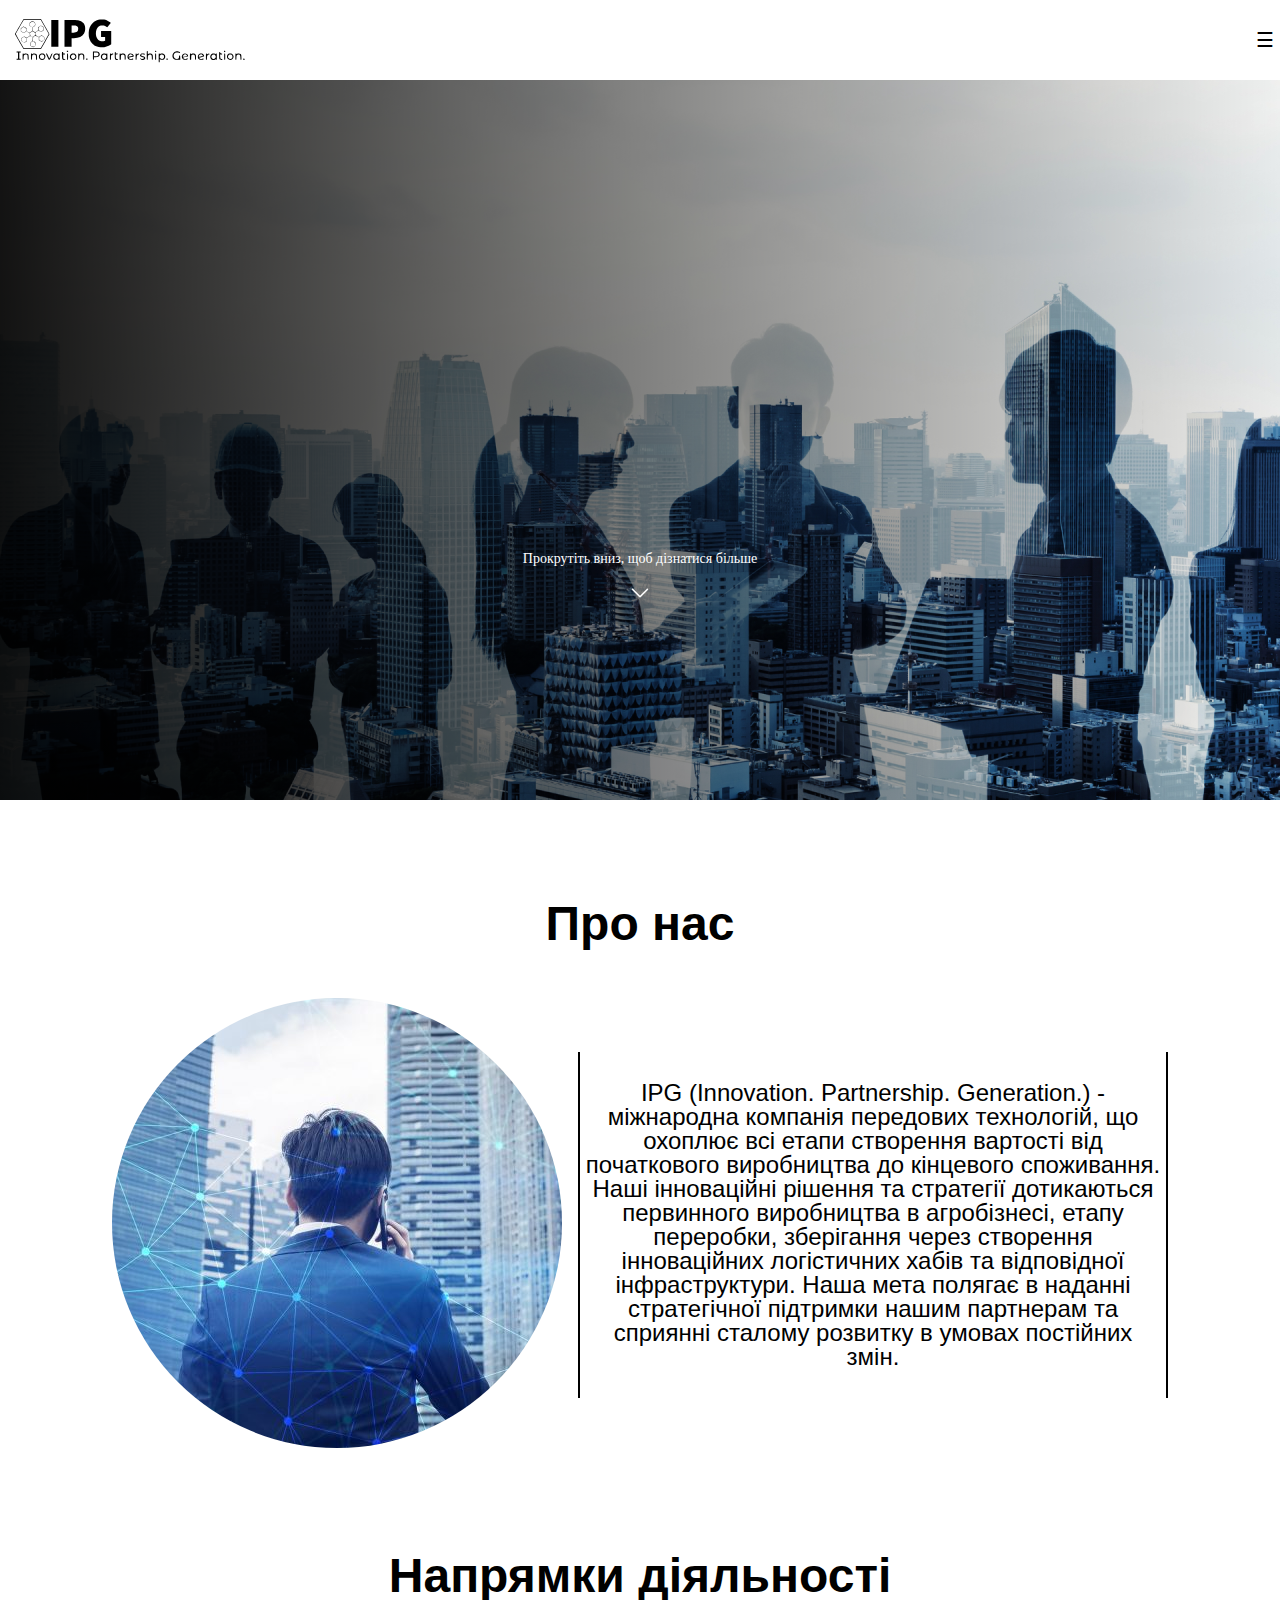
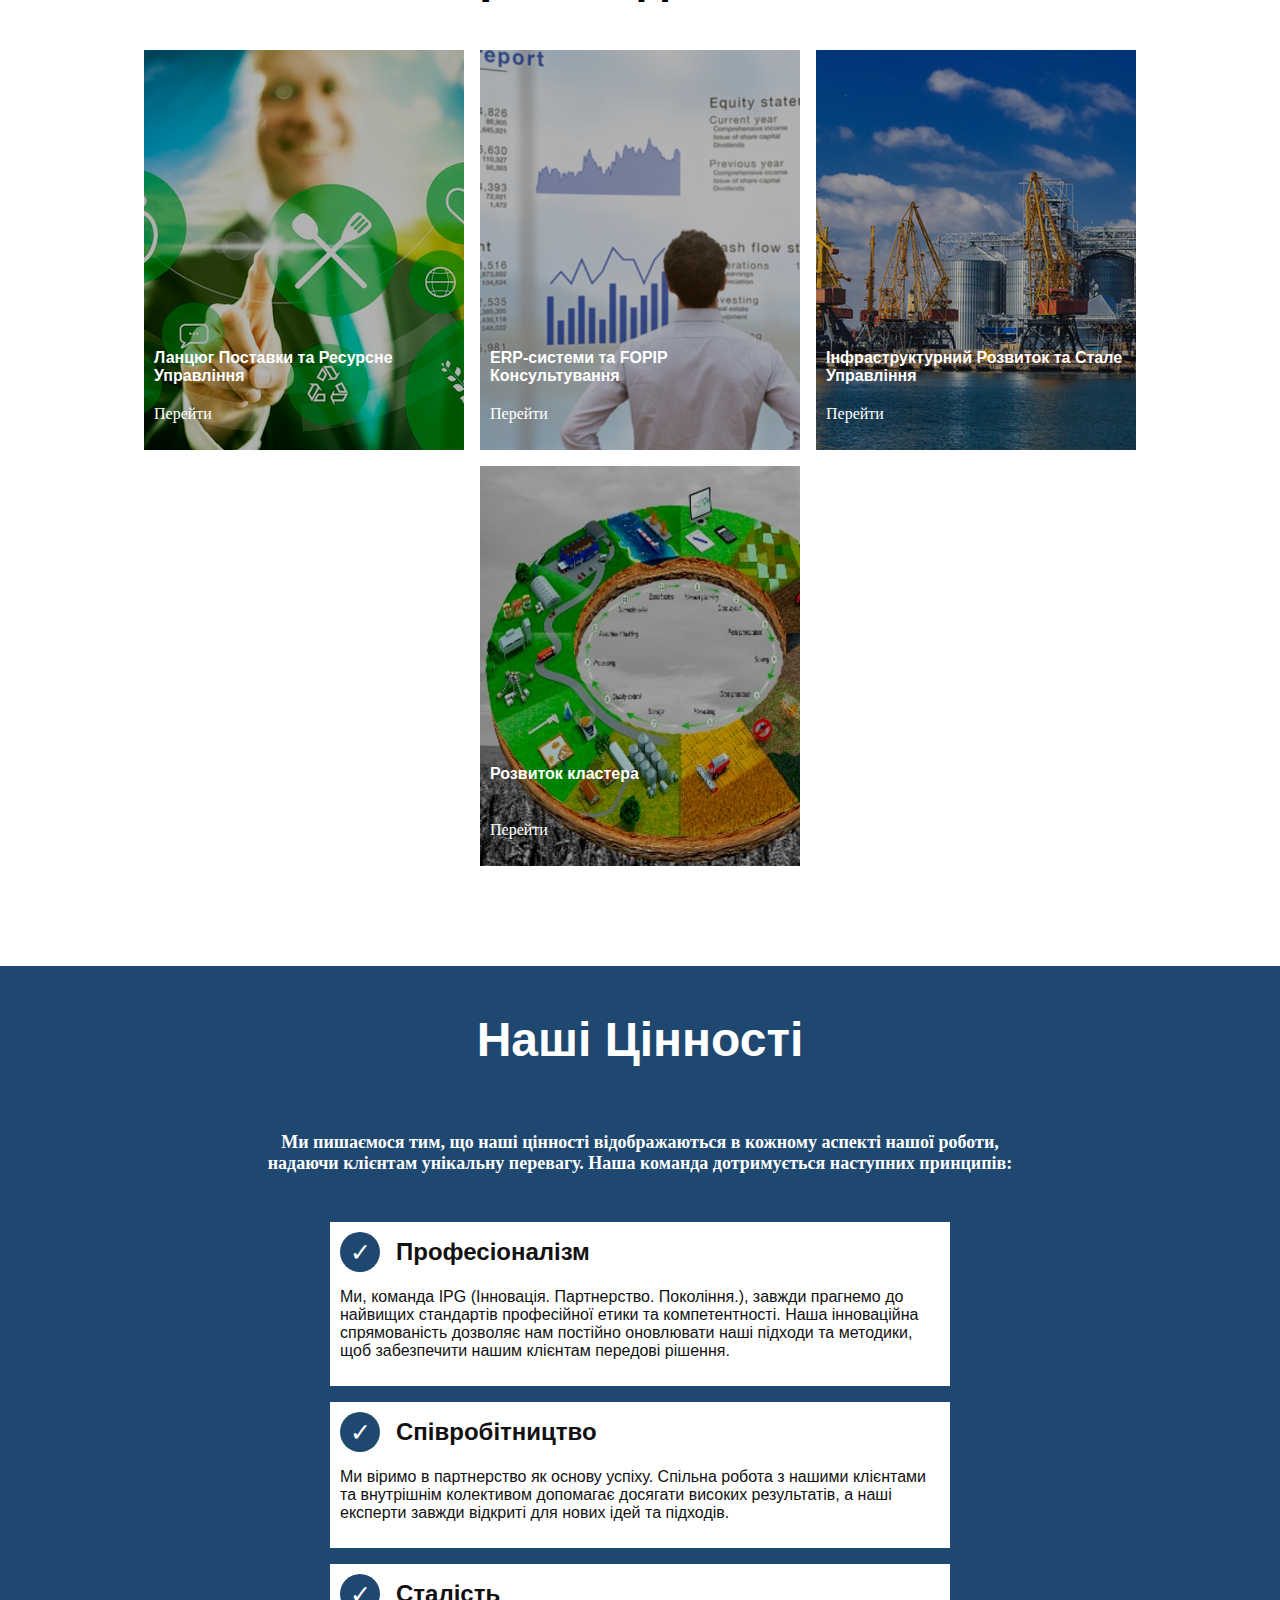
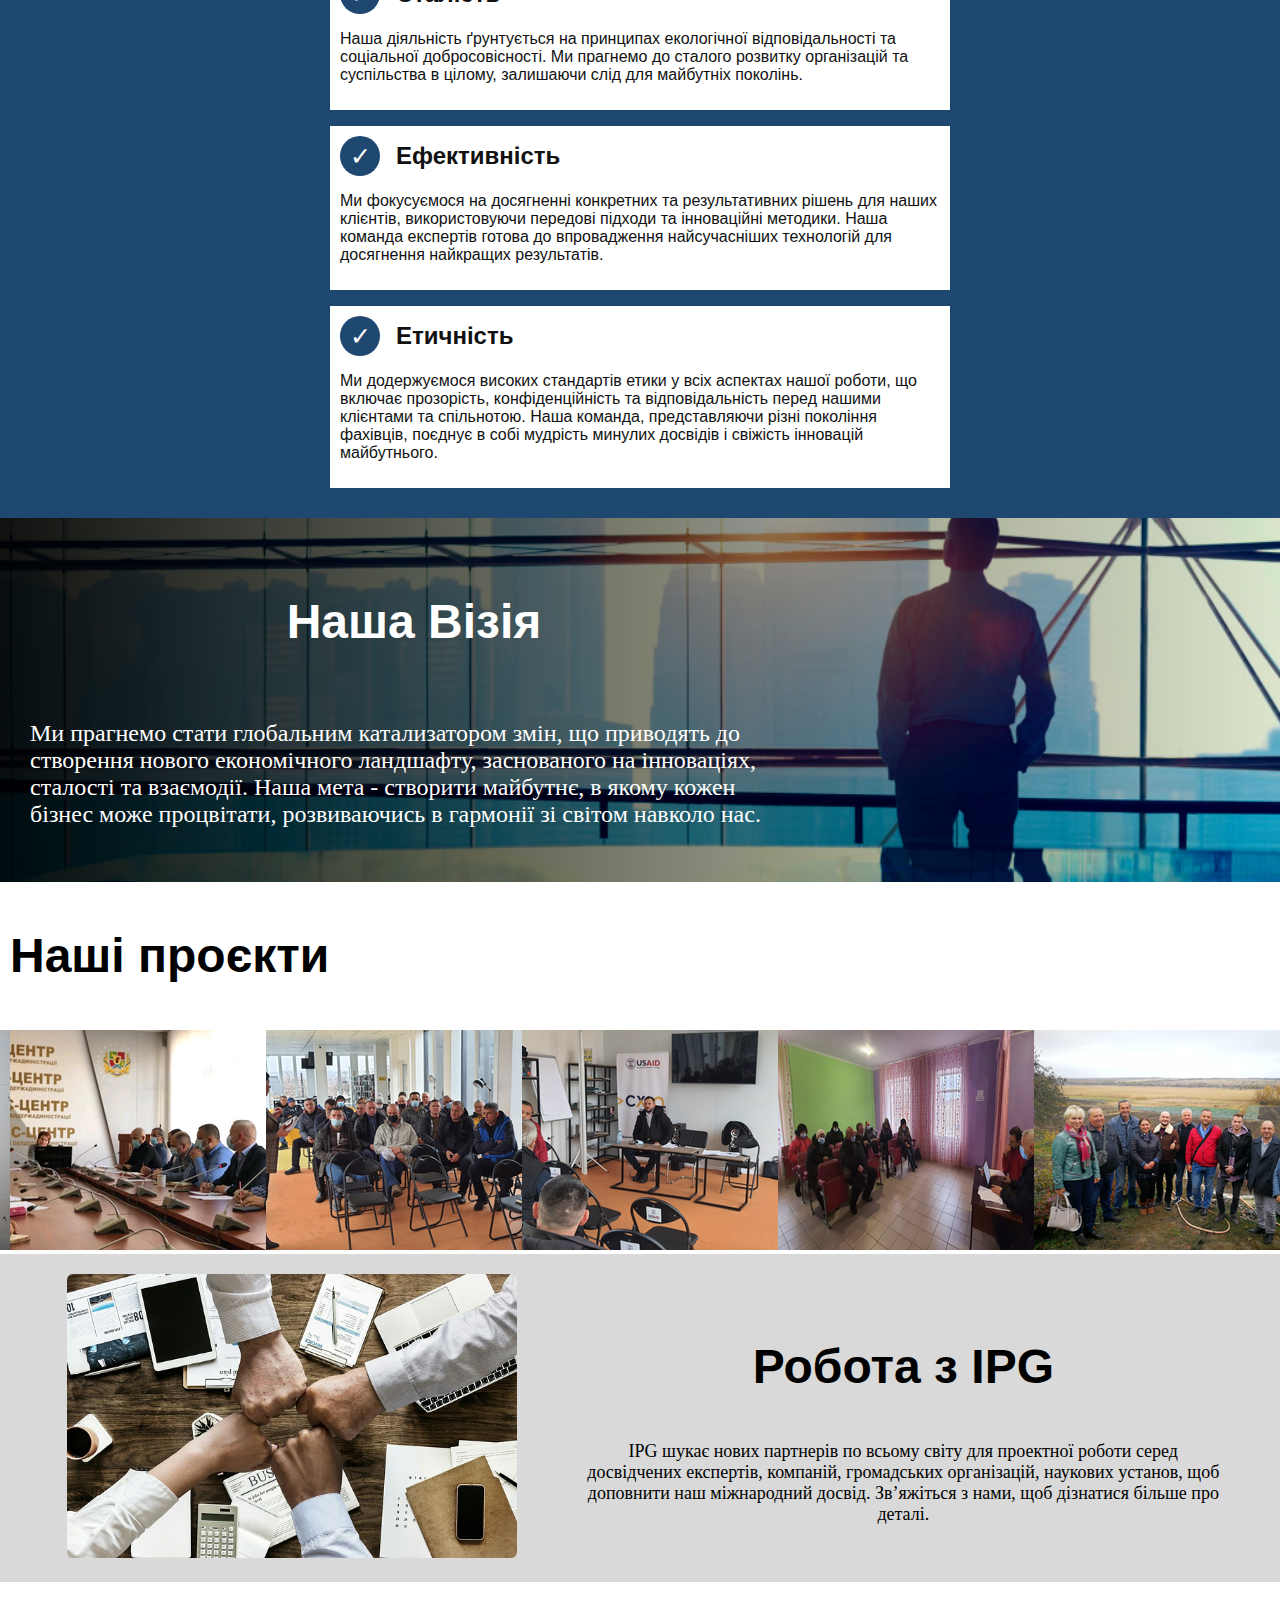
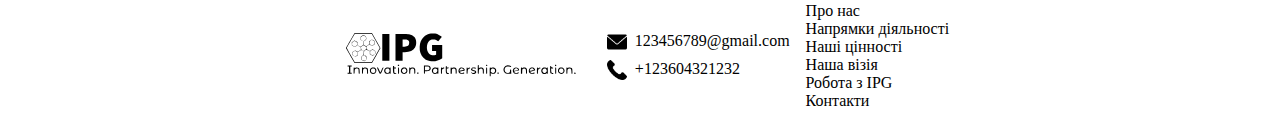
==== commit 77070ef8: "5" ====
--- a/index.html
+++ b/index.html
@@ -18,12 +18,12 @@
 <div id="mySidebar" class="sidebar">
     <a href="javascript:void(0)" class="closebtn" onclick="closeNav()">×</a>
     <div class="container-menu-link">
-        <a href="#">Про нас</a>
-        <a href="#">Напрямки діяльності</a>
-        <a href="#">Наші цінності</a>
-        <a href="#">Наша візія</a>
-        <a href="#">Робота з IPG</a>
-        <a href="#">Контакти</a>
+        <a href="#aboutUS">Про нас</a>
+        <a href="#router">Напрямки діяльності</a>
+        <a href="#skills">Наші цінності</a>
+        <a href="#visible">Наша візія</a>
+        <a href="#work">Робота з IPG</a>
+        <a href="#contact">Контакти</a>
     </div>
 
 </div>
@@ -41,8 +41,8 @@
             </div>
             <div class="next d-flex f-column a-center">
                 <p>Прокрутіть вниз, щоб дізнатися більше</p>
-                <a>
-                    <span class="arrow">&#709;</span>
+                <a href="#aboutUS">
+                    <img class="arrow" src="images/icons/arrow-under.png">
                 </a>
             </div>
         </div>
@@ -65,8 +65,7 @@
             </div>
             <div class="routes w-100 d-flex f-column a-center" id="router">
                 <h3 class="welcome1">Напрямки діяльності</h3>
-                <div class="routes-box ">
-
+                <div class="routes-box">
                     <div class="box">
                         <a class="link-route" href="#">
                             <img class="photo-way" src="images/resoursefix.png">
@@ -83,7 +82,7 @@
 
                     <div class="box">
                         <a class="link-route" href="#">
-                            <img class="photo-way" src="images/fopipfix.png">
+                            <img class="photo-way" src="images/erpfix.png">
                             <div class="routes-container">
                                 <div class="container-router-text">
                                     <p class="router-text">ERP-системи та FOPIP Консультування</p>
@@ -94,21 +93,6 @@
                             </div>
                         </a>
                     </div>
-
-                    <div class="box">
-                        <a class="link-route" href="#">
-                            <img class="photo-way" src="images/innovationfix.png">
-                            <div class="routes-container">
-                                <div class="container-router-text">
-                                    <p class="router-text">Інновації та Технологічні Рішення для Сталого розвитку</p>
-                                </div>
-                                <div class="open">
-                                    <p>Перейти</p>
-                                </div>
-                            </div>
-                        </a>
-                    </div>
-
                     <div class="box">
                         <a class="link-route" href="#">
                             <img class="photo-way" src="images/infrustructurefix.png">
@@ -125,7 +109,7 @@
 
                     <div class="box">
                         <a class="link-route" href="#">
-                            <img class="photo-way" src="images/clusterfix.png">
+                            <img class="photo-way" src="images/clusterfix2.png">
                             <div class="routes-container">
                                 <div class="container-router-text">
                                     <p class="router-text">Розвиток кластера</p>
@@ -204,7 +188,7 @@
                 </div>
             </div>
 
-            <div class="vision">
+            <div class="vision" id="visible">
                 <div class="vision-container">
                     <h3 class="welcome1">Наша Візія</h3>
                     <p>Ми прагнемо стати глобальним катализатором змін, що приводять до створення нового економічного
@@ -215,6 +199,7 @@
             </div>
 
             <div class="slide">
+                <h1 class="welcome1">Наші проєкти</h1>
                 <div class="slider">
                     <div class="slider_item">
                         <img class="slide-img" src="images/slide/photo1.png">
@@ -289,7 +274,7 @@
             </div>
             <div class="work-with w-100 d-flex f-row a-center f-wrap j-space-evenly" id="work">
                 <div class="container-img">
-<!--                    <img class="w-100 imgabout2" src="images/hiclipart_com-2.webp">-->
+                    <img class="w-100 imgabout2" src="images/teamwork.jpg">
                 </div>
                 <div class="text-work">
                     <h3 class="welcome1">Робота з IPG</h3>
@@ -304,20 +289,22 @@
                 <img class="w-100 logo-svg" src="images/logo-IPG-2.svg">
             </div>
             <div class="container-footer d-flex f-column">
-                <div class="d-flex a-center">
-                    <span>&#128222;</span>
-                    <a>123456789@gmail.com</a>
-                </div>
                 <div class="text">
-                    <span>&#9993;</span>
-                    <a>+123604321232</a>
+                    <img class="small-icon" src="images/icons/envelope.png">
+                    <a class="link" href="mailto:">123456789@gmail.com</a>
+                </div>
+                <div class="text">
+                    <img class="small-icon" src="images/icons/phone.png">
+                    <a class="link" href="tel:">+123604321232</a>
                 </div>
             </div>
             <div class="d-flex f-column">
-                <a class="link-foot" (click)="scrollToAboutUs()" href="javascript:void(0)">Про нас</a>
-                <a class="link-foot" (click)="scrollToSkills()" href="javascript:void(0)">Наші цінності</a>
-                <a class="link-foot" (click)="scrollToRouter()" href="javascript:void(0)">Напрямки діяльності</a>
-                <a class="link-foot" (click)="scrollToWork()" href="javascript:void(0)">Робота з IPG</a>
+                <a class="link" href="#aboutUS">Про нас</a>
+                <a class="link" href="#router">Напрямки діяльності</a>
+                <a class="link" href="#skills">Наші цінності</a>
+                <a class="link" href="#visible">Наша візія</a>
+                <a class="link" href="#work">Робота з IPG</a>
+                <a class="link" href="#contact">Контакти</a>
             </div>
         </div>
     </div>
--- a/styles.css
+++ b/styles.css
@@ -167,6 +167,7 @@
 
 .imgabout2 {
     max-width: 450px;
+    border-radius: 6px;
 }
 
 .container-img {
@@ -218,10 +219,10 @@
 }
 
 .arrow {
-    font-size: 30px;
-    color: #FFFFFF;
     display: inline-block;
     animation: bounce 1s infinite;
+    filter: brightness(0) invert(1);
+    cursor: pointer;
 }
 
 @keyframes bounce {
@@ -532,6 +533,7 @@
     /*height: 300px;*/
     width: 100%;
     height: 100%;
+    padding-left: 20px;
 }
 
 .slide-img{
@@ -610,7 +612,9 @@
 }
 
 .text{
-    font-weight: 100;
+    display: flex;
+    flex-direction: row;
+    gap: 0.5rem;
 }
 
 @media (max-width: 500px) {
@@ -644,4 +648,14 @@
 
 .slick-track{
     display: flex;
+}
+
+.small-icon{
+    width: 20px;
+    height: 20px;
+}
+
+.link{
+    color: black;
+    cursor: pointer;
 }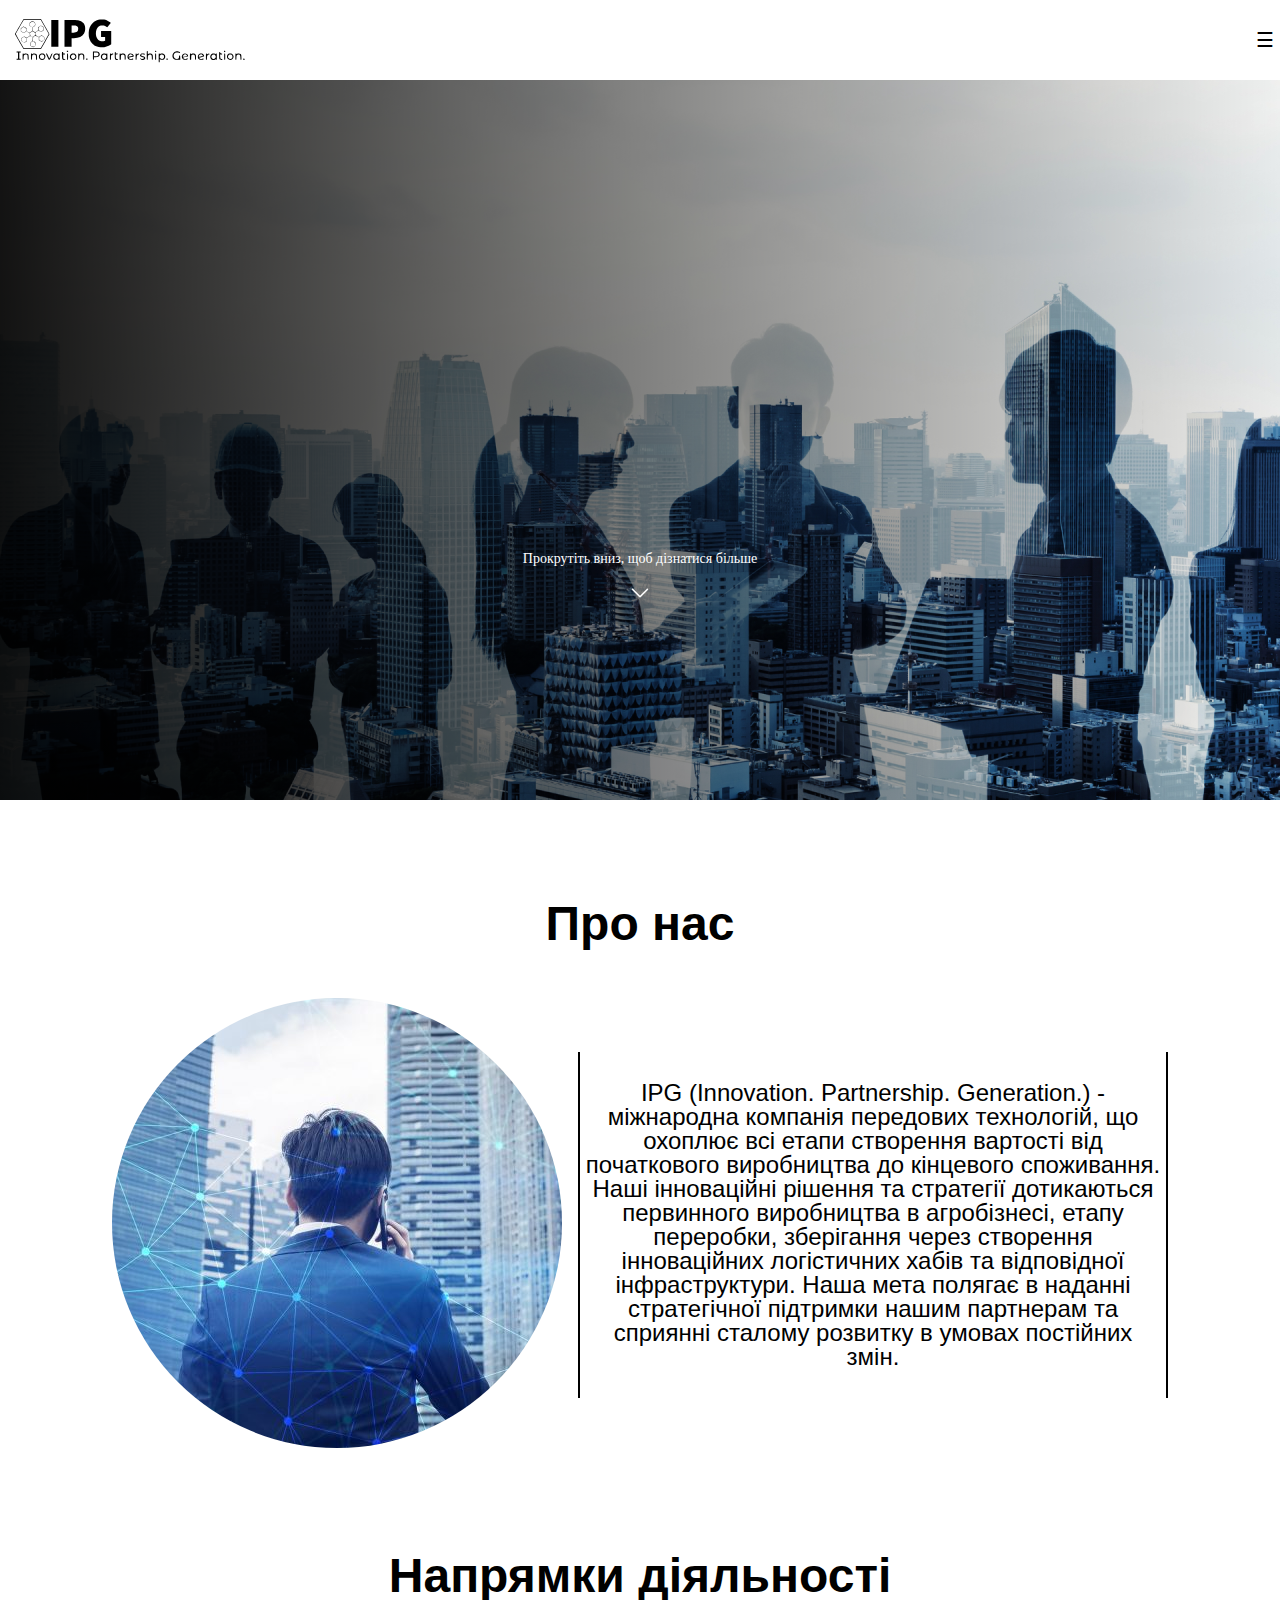
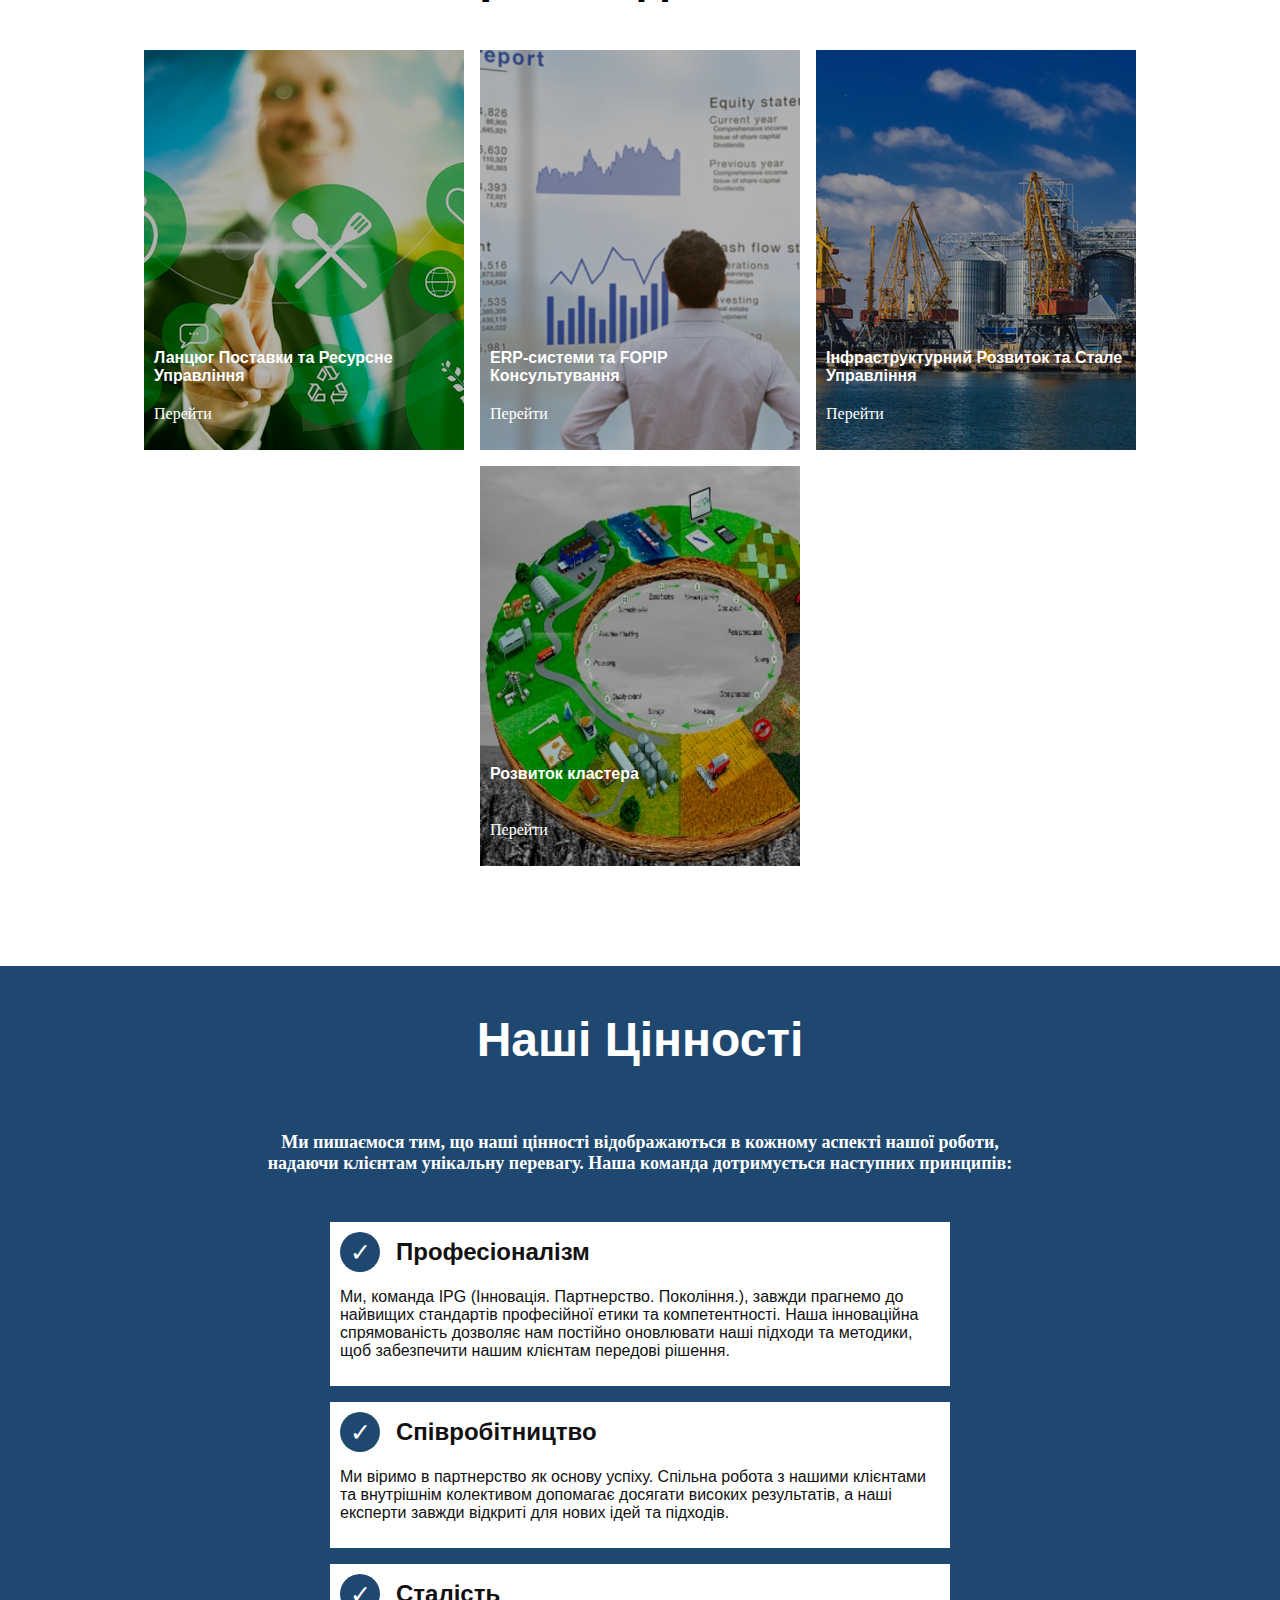
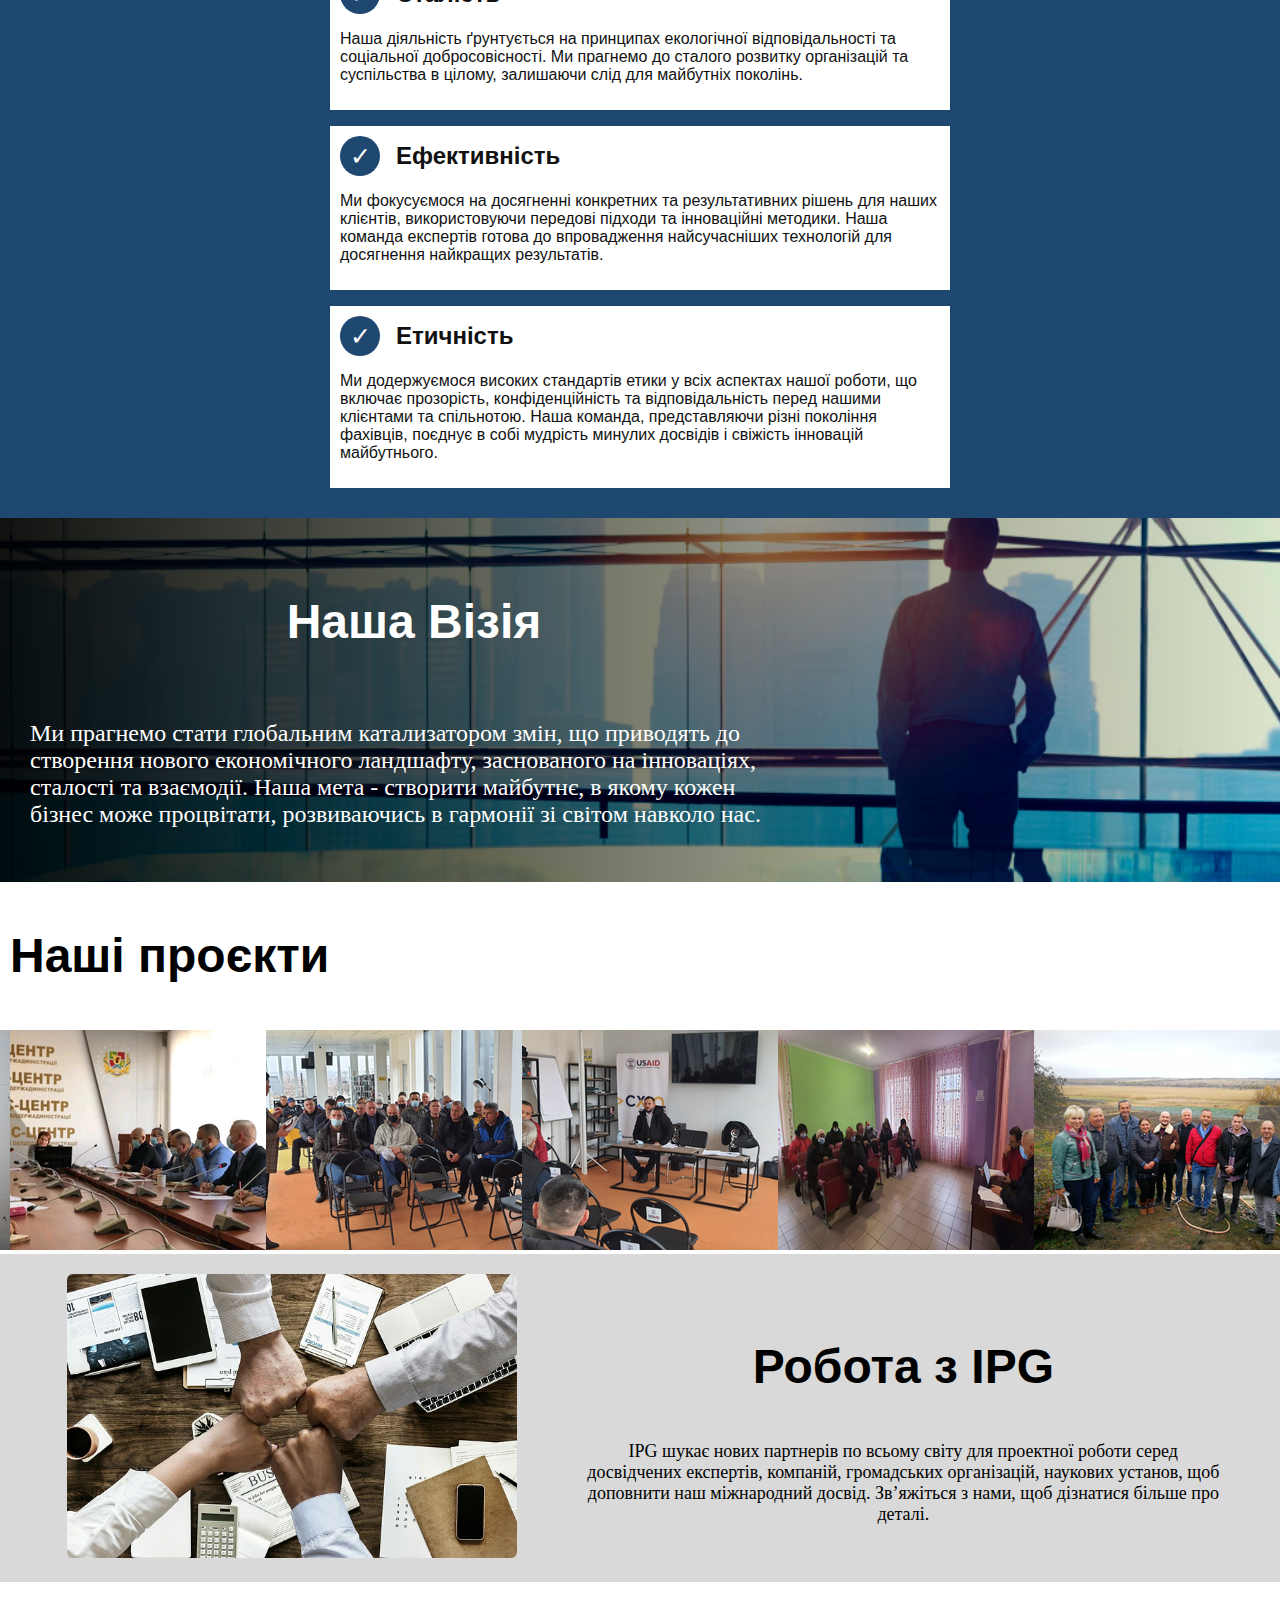
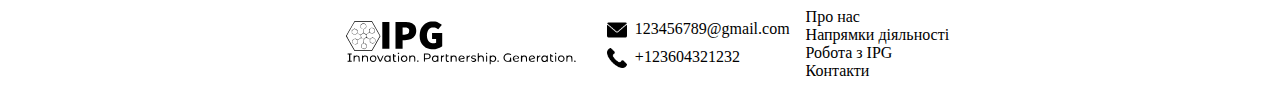
==== commit 0e33872f: "6" ====
--- a/index.html
+++ b/index.html
@@ -20,8 +20,6 @@
     <div class="container-menu-link">
         <a href="#aboutUS">Про нас</a>
         <a href="#router">Напрямки діяльності</a>
-        <a href="#skills">Наші цінності</a>
-        <a href="#visible">Наша візія</a>
         <a href="#work">Робота з IPG</a>
         <a href="#contact">Контакти</a>
     </div>
@@ -301,8 +299,6 @@
             <div class="d-flex f-column">
                 <a class="link" href="#aboutUS">Про нас</a>
                 <a class="link" href="#router">Напрямки діяльності</a>
-                <a class="link" href="#skills">Наші цінності</a>
-                <a class="link" href="#visible">Наша візія</a>
                 <a class="link" href="#work">Робота з IPG</a>
                 <a class="link" href="#contact">Контакти</a>
             </div>
--- a/styles.css
+++ b/styles.css
@@ -646,6 +646,16 @@
     font-size: 1.5rem;
 }
 
+@media (max-width: 750px) {
+    .vision-container {
+        width: 80%;
+        font-size: 1.2rem;
+        text-align: center;
+    }
+}
+
+
+
 .slick-track{
     display: flex;
 }
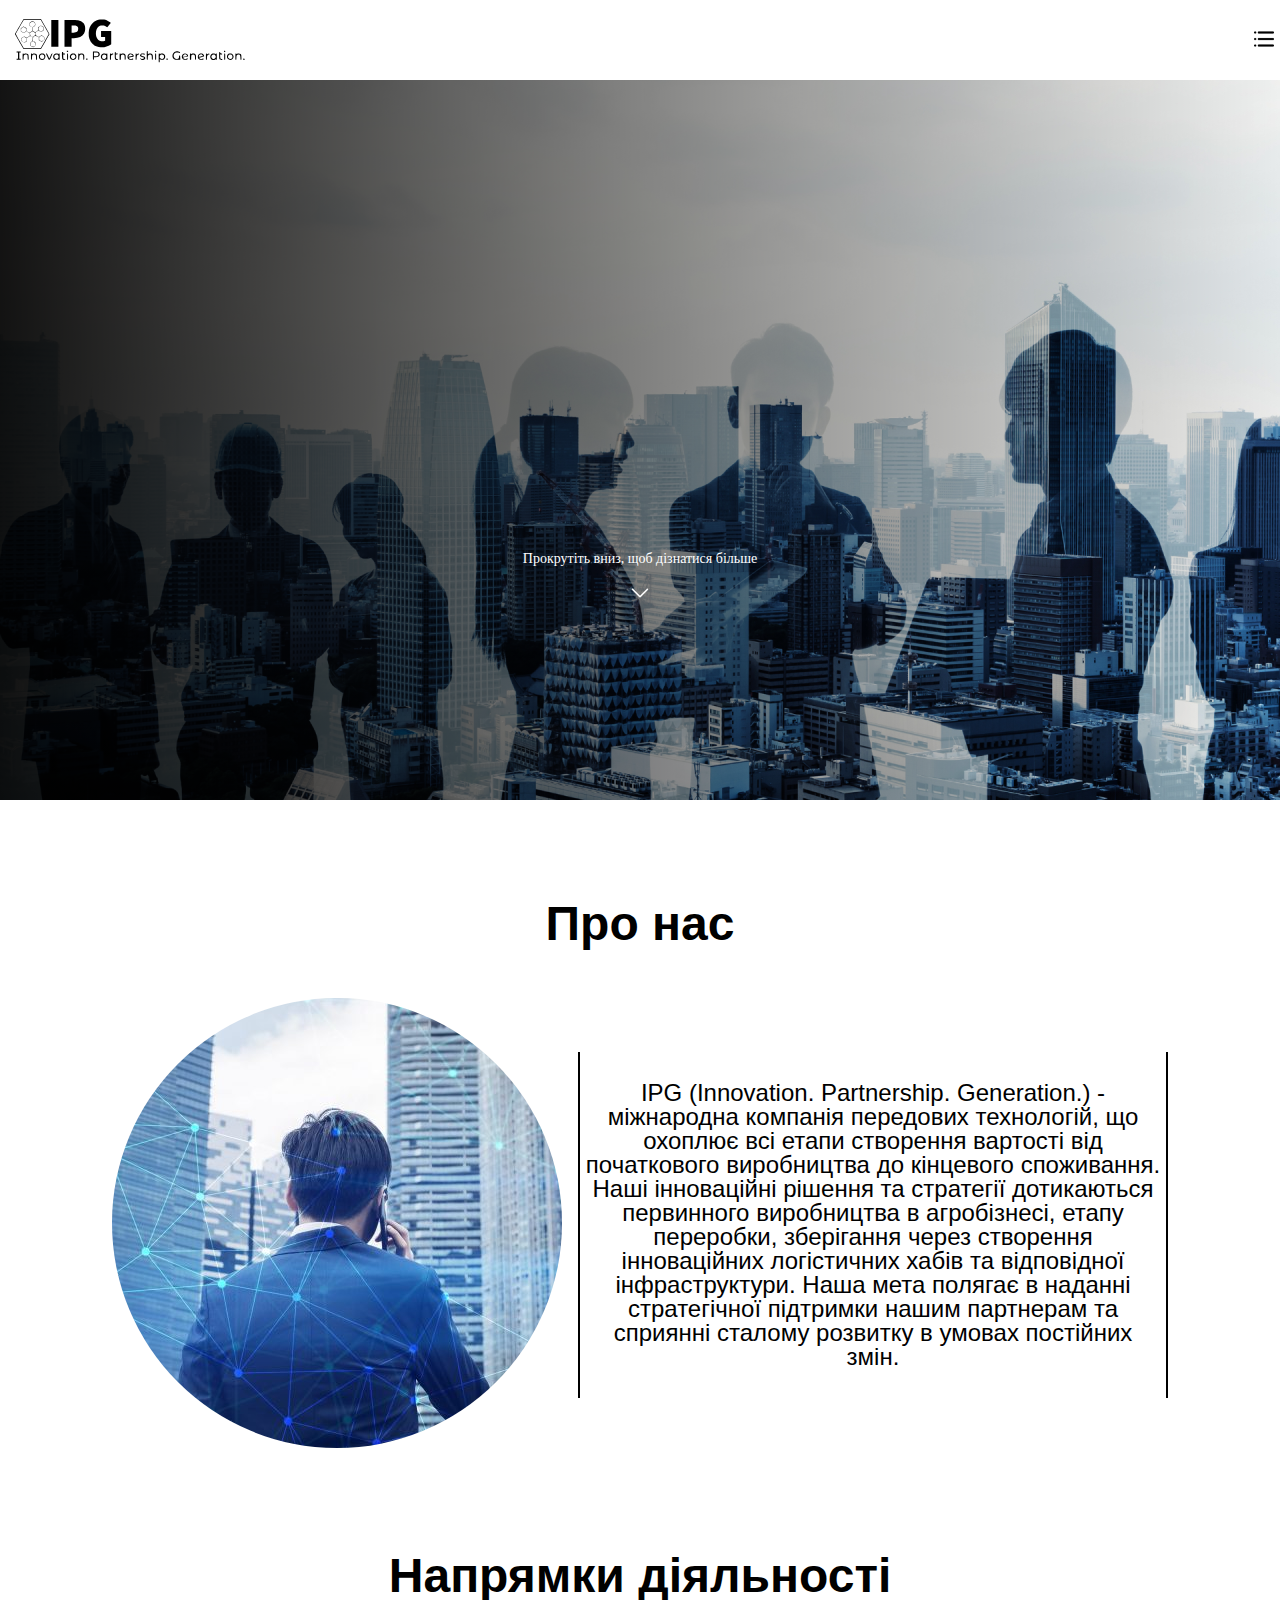
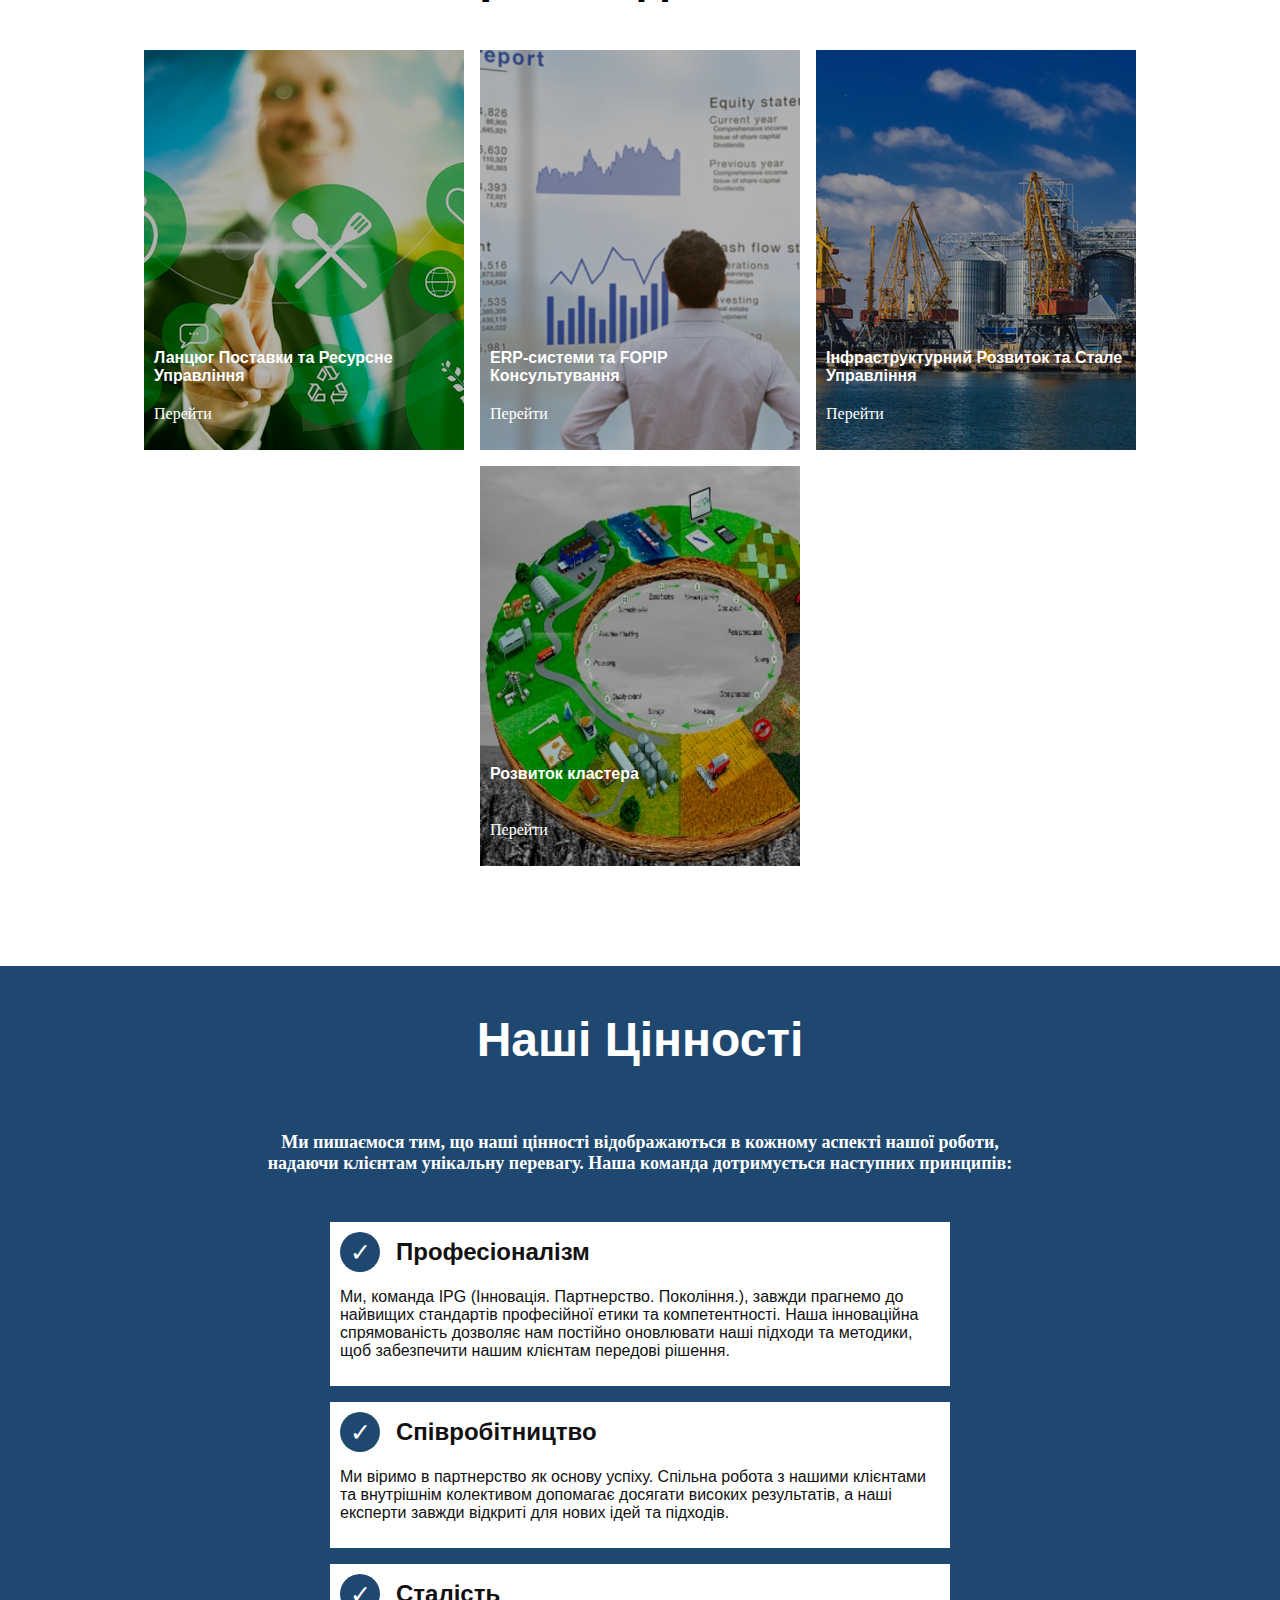
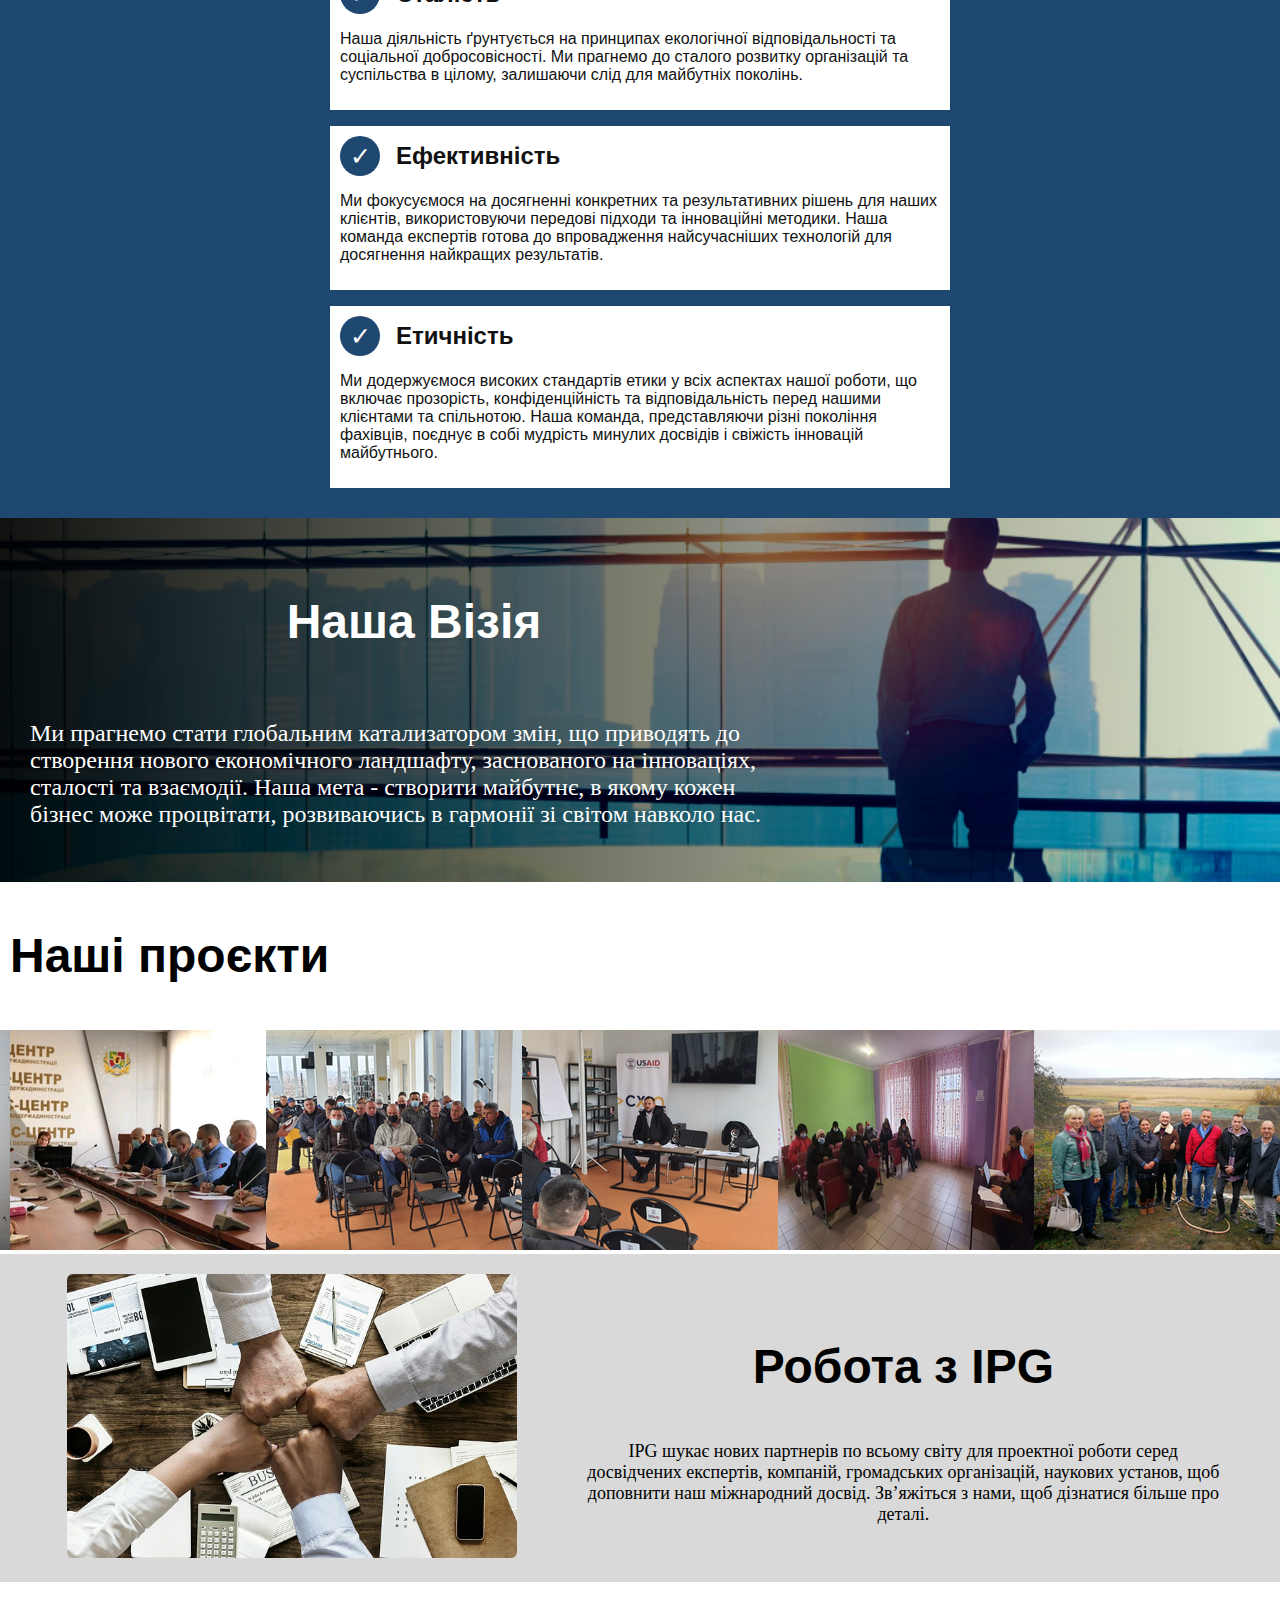
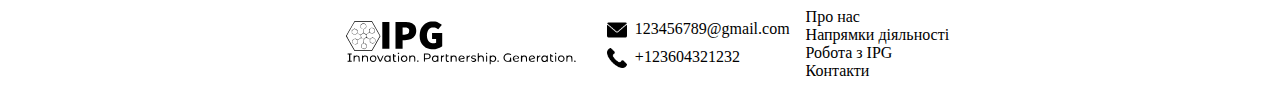
==== commit 921fe7bb: "8" ====
--- a/index.html
+++ b/index.html
@@ -11,7 +11,7 @@
 <div class="head w-100 d-flex a-center j-space-between">
     <img class="w-100 logo-svg" src="images/logo-IPG-2.svg">
     <button class="menu" onclick="openNav()">
-        <span class="menu-2">☰</span>
+        <img class="menu-2" src="images/icons/menu.png">
     </button>
 </div>
 
@@ -65,7 +65,7 @@
                 <h3 class="welcome1">Напрямки діяльності</h3>
                 <div class="routes-box">
                     <div class="box">
-                        <a class="link-route" href="#">
+                        <a class="link-route" href="logist/logist.html">
                             <img class="photo-way" src="images/resoursefix.png">
                             <div class="routes-container">
                                 <div class="container-router-text">
--- a/styles.css
+++ b/styles.css
@@ -88,11 +88,12 @@
 }
 
 .menu-2{
-    font-size: 20px;
-}
-
-.menu:hover {
-    color: #ffdd00;
+    width: 20px;
+    height: 20px;
+}
+
+.menu-2:hover {
+    filter: opacity(40%) ;
 }
 
 .box-container {
@@ -654,8 +655,6 @@
     }
 }
 
-
-
 .slick-track{
     display: flex;
 }
